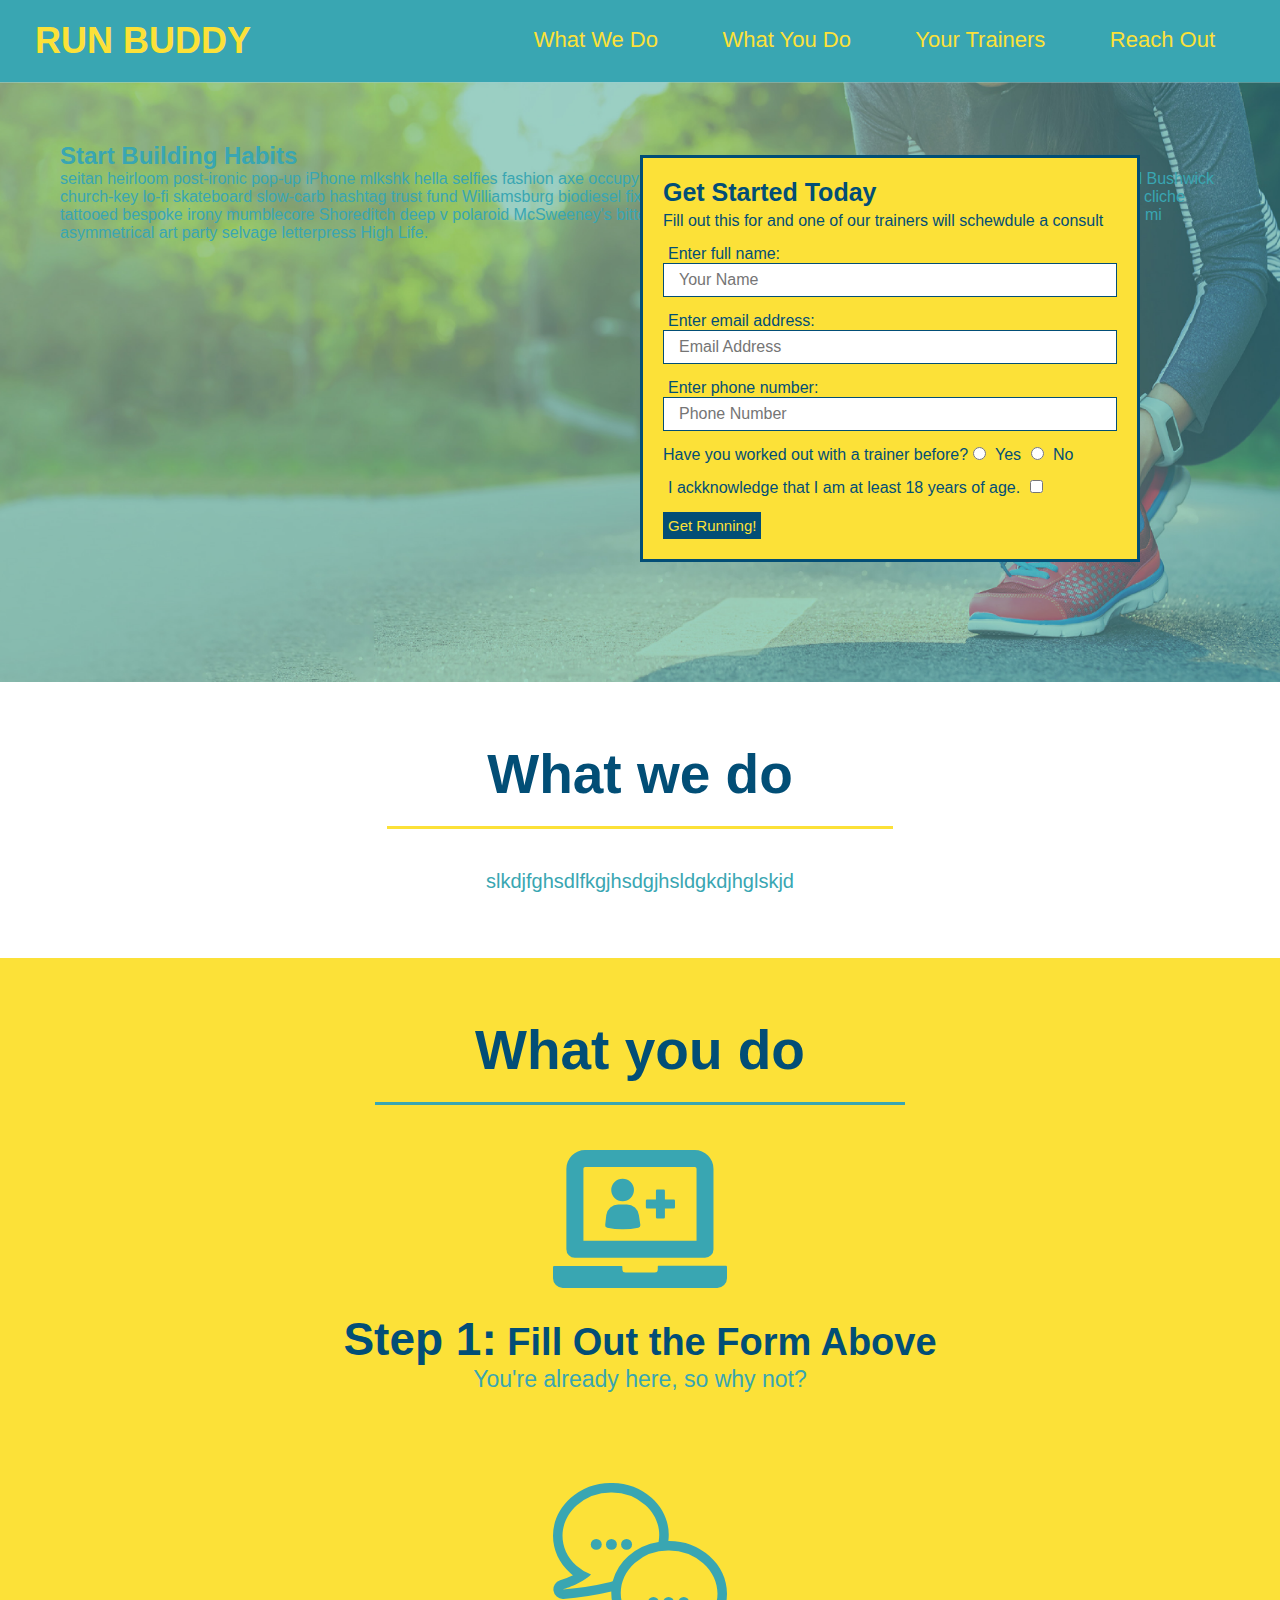
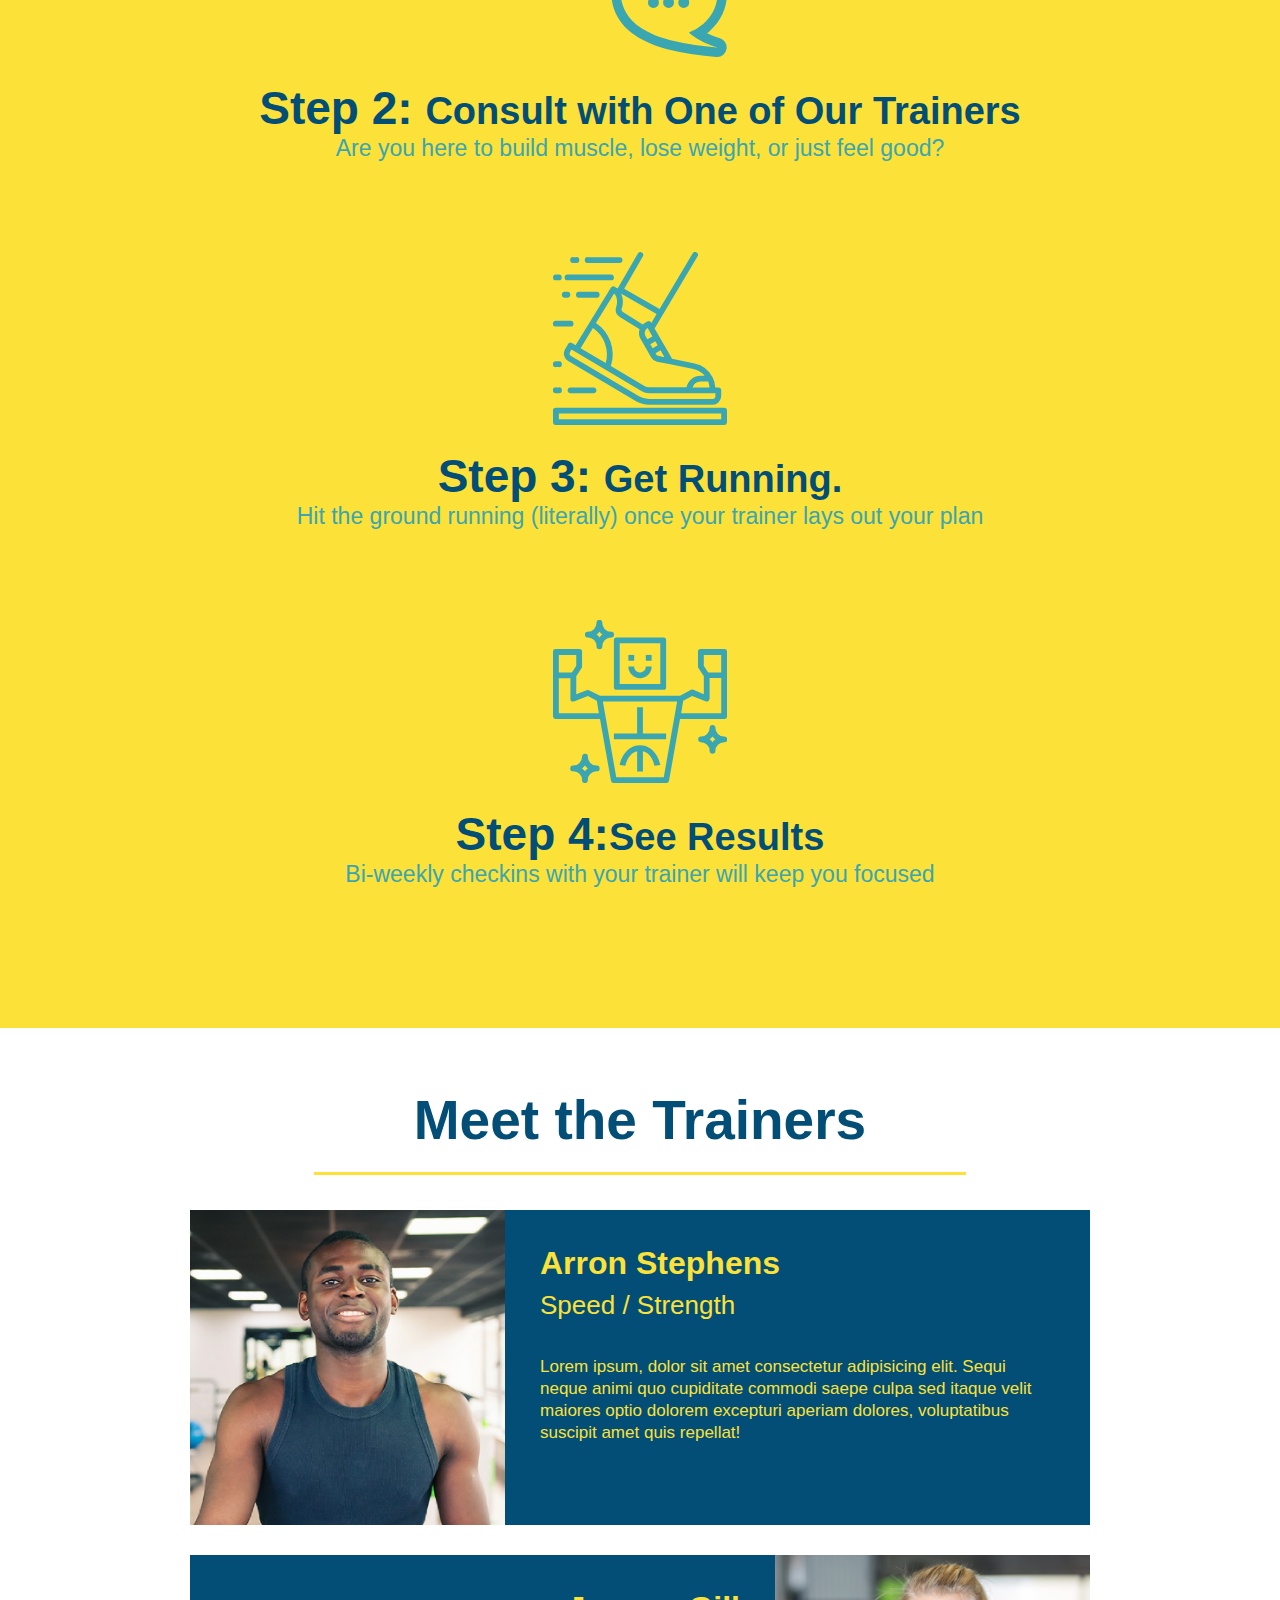
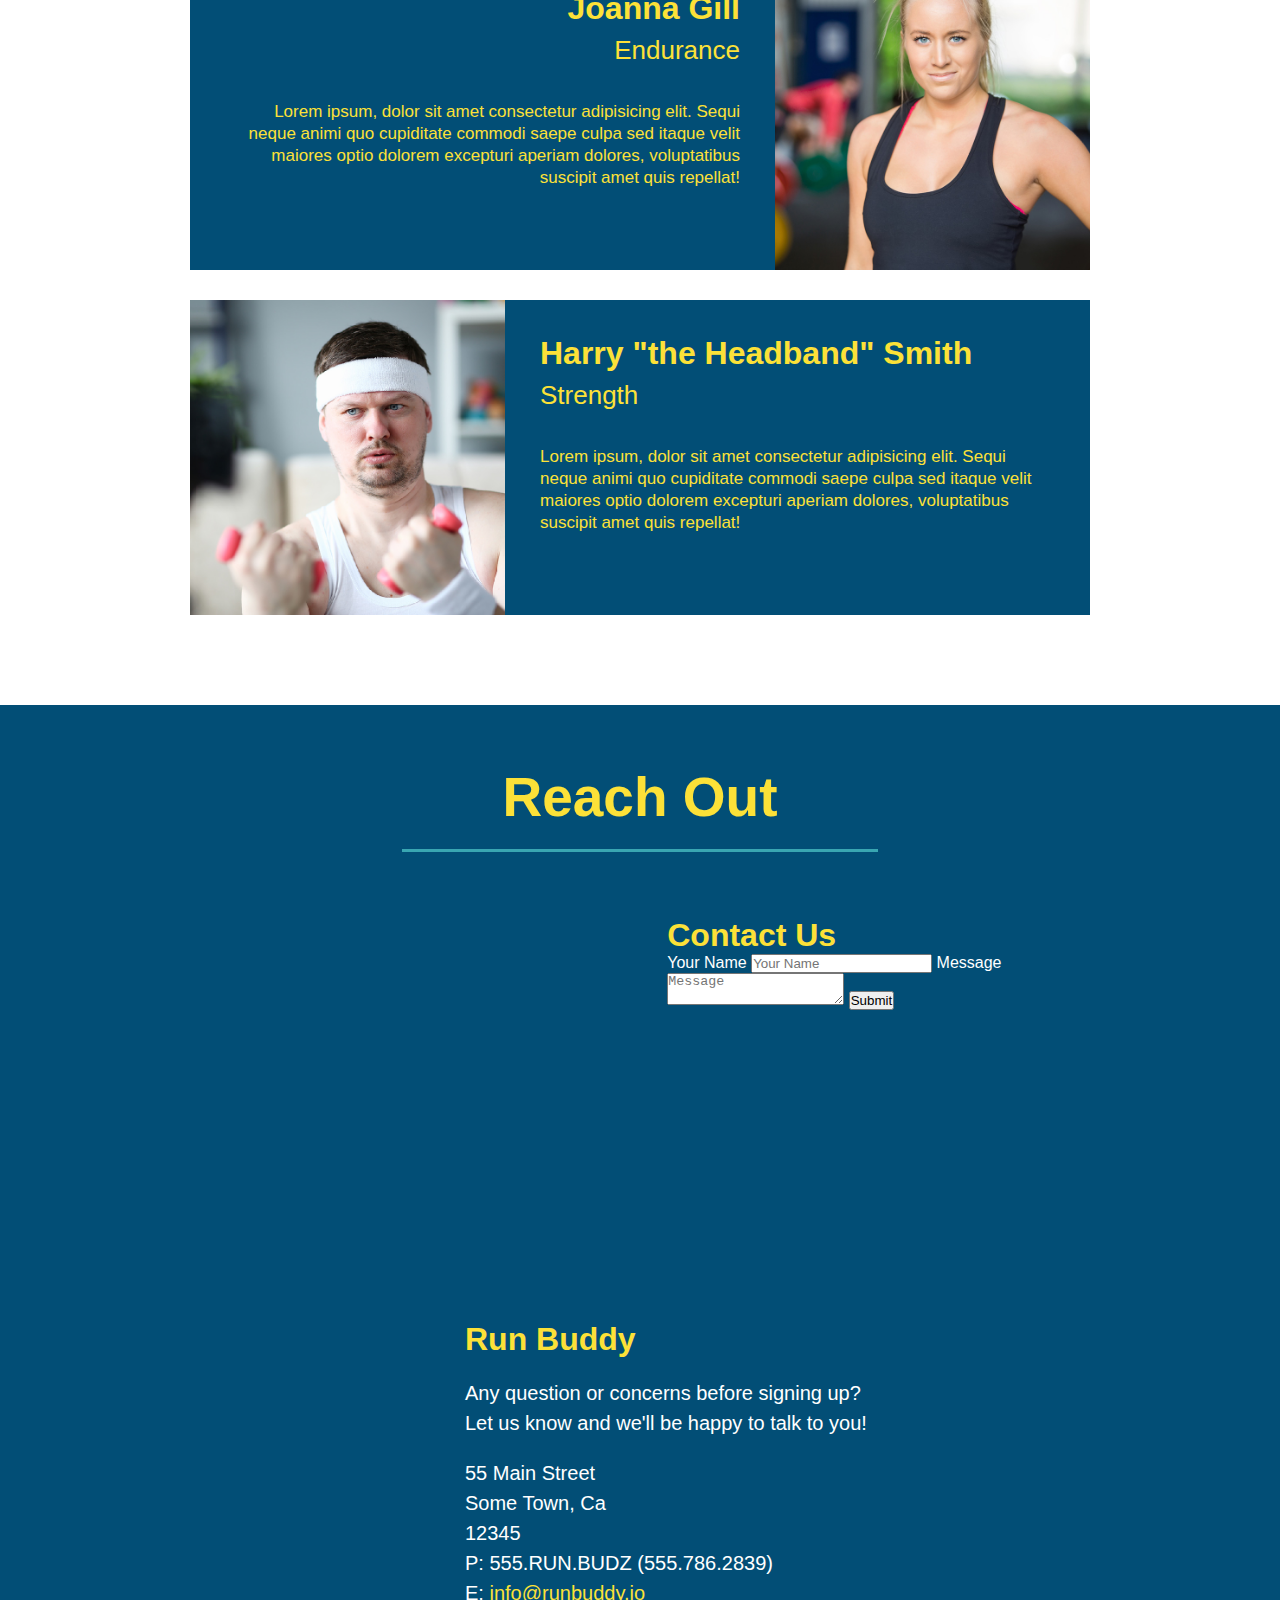
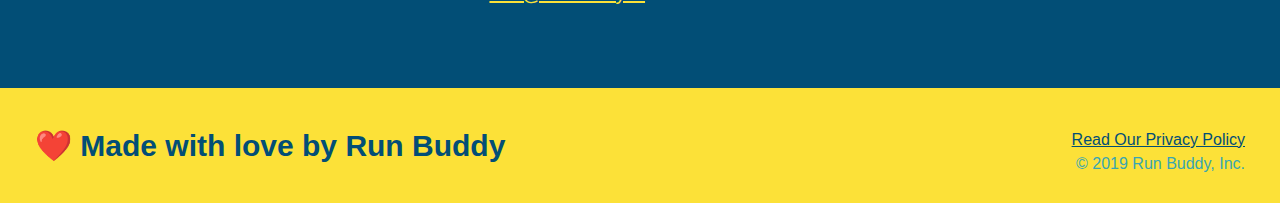
==== index.html @ 65fc4a5a "add contact form" ====
<!DOCTYPE html>
<html lang="en">

<head>
    <meta charset="UTF-8" />
    <title>Run Buddy</title>
    <!--Just  to see what happens-->

    <link rel="stylesheet" href="./assets/css/style.css" />
</head>

<!--Start of the body -->

<body>
    <!--Go To -->
    <header>
        <h1>
            <a href="/">RUN BUDDY</a>
        </h1>

        <nav>
            <!--unordered list -->
            <ul>
                <!--list item element-->
                <li>
                    <a href="#what-we-do">What We Do</a>
                </li>

                <li>
                    <a href="#what-you-do">What You Do</a>
                </li>

                <li>
                    <a href="#your-trainers">Your Trainers</a>
                </li>

                <li>
                    <a href="#reach-out">Reach Out</a>
                </li>
            </ul>
        </nav>
    </header>

    <!--Sign up/ also know as a "hero"-->
    <section class="hero">

        <!--Add new heading-->
        <div class="hero-heading">
            <h2>Start Building Habits</h2>
            <p>seitan heirloom post-ironic pop-up iPhone mlkshk hella selfies fashion axe occupy readymade put a bird on it messenger bag Wes Anderson Schlitz plaid Bushwick church-key lo-fi skateboard slow-carb hashtag trust fund Williamsburg biodiesel fixie farm-to-table 8-bit banjo XOXO Banksy chillwave bicycle rights retro cliche tattooed bespoke irony mumblecore Shoreditch deep v polaroid McSweeney's bitters cray gentrify tofu Marfa you probably haven't heard of them yr banh mi asymmetrical art party selvage letterpress High Life.</p>
        </div>

        <div class="hero-form">
            <h3>Get Started Today</h3>
            <p> Fill out this for and one of our trainers will schewdule a consult</p>
            <!--Add in the sign up form-->
            <form>

                <label for="name">Enter full name:</label>
                <!--name input-->
                <input type="text" placeholder="Your Name" name="name" id="name" class="form-input" />

                <label for="email">Enter email address:</label>
                <!--email input-->
                <input type="email" placeholder="Email Address" name="email" id="email" class="form-input" />

                <label for="phone>">Enter phone number:</label>
                <!--phone # input-->
                <input type="tel" placeholder="Phone Number" name="phone" id="phone" class="form-input" />

                <p>
                    <!--radio input-->
                    Have you worked out with a trainer before?
                    <input type="radio" name="trainer-confirm" id="trainer-yes" />
                    <label for="trainer-yes">Yes</label>
                    <input type="radio" name="trainer-confirm" id="trainer-no" />
                    <label for="trainer-no"> No</label><br />
                </p>
                <p>
                    <label for="checkbox">I ackknowledge that I am at least 18 years of age.</label>
                    <input type="checkbox" name="age-confirm" id="checkbox">

                </p>
                <button type="submit"> Get Running!</button>

            </form>
        </div>
    </section>
    <!--End of Hero Form-->

    <!--What we do-->
    <section id="what-we-do" class="intro">
        <h2 class="section-title primary-border">What we do</h2>
        <p>slkdjfghsdlfkgjhsdgjhsldgkdjhglskjd</p>
    </section>

    <!--What you do-->
    <section id="what-you-do" class="steps">
        <h2 class="section-title secondary-border">What you do</h2>

        <div>
            <img src="./assets/images/step-1.svg" alt="" />
            <h3>Step 1:<span> Fill Out the Form Above</span></h3>
            <p>You're already here, so why not?</p>
        </div>

        <div>
            <img src="./assets/images/step-2.svg" alt="" />
            <h3>Step 2: <span>Consult with One of Our Trainers</span></h3>
            <p>Are you here to build muscle, lose weight, or just feel good?</p>
        </div>

        <div>
            <img src="./assets/images/step-3.svg" alt="" />
            <h3>Step 3: <span>Get Running.</span></h3>
            <p>Hit the ground running (literally) once your trainer lays out your plan</p>
        </div>

        <div>
            <img src="./assets/images/step-4.svg" alt="" />
            <h3> Step 4:<span>See Results</span></h3>
            <p>Bi-weekly checkins with your trainer will keep you focused</p>
        </div>
    </section>

    <!--Meet the Trainers-->
    <!--Trainer 1-->
    <section id="your-trainers" class="trainers">
        <h2 class="section-title primary-border">Meet the Trainers</h2>

        <article class="trainer">
            <img src="./assets/images/trainer-1.jpg" alt="Arron in his workout cloths, ready to pump iron" />
            <div class="trainer-bio text-left">
                <h3>Arron Stephens</h3>
                <h4>Speed / Strength</h4>
                <p>Lorem ipsum, dolor sit amet consectetur adipisicing elit. Sequi neque animi quo cupiditate commodi
                    saepe culpa sed
                    itaque velit maiores optio dolorem excepturi aperiam dolores, voluptatibus suscipit amet quis
                    repellat!
                </p>
            </div>
        </article>

        <!-- second trainer bio -->
        <article class="trainer">
            <div class="trainer-bio text-right">
                <h3>Joanna Gill</h3>
                <h4>Endurance</h4>
                <p>
                    Lorem ipsum, dolor sit amet consectetur adipisicing elit. Sequi neque animi quo cupiditate commodi
                    saepe culpa sed
                    itaque velit maiores optio dolorem excepturi aperiam dolores, voluptatibus suscipit amet quis
                    repellat!
                </p>
            </div>
            <img src="./assets/images/trainer-2.jpg" alt="Joanna Gill cooling off after a workout" />
        </article>

        <!-- third trainer bio -->
        <article class="trainer">
            <img src="./assets/images/trainer-3.jpg"
                alt="Harry Smith wearing a headband and lifting comically small pink weights" />
            <div class="trainer-bio text-left">
                <h3>Harry "the Headband" Smith</h3>
                <h4>Strength</h4>
                <p>
                    Lorem ipsum, dolor sit amet consectetur adipisicing elit. Sequi neque animi quo cupiditate commodi
                    saepe culpa sed
                    itaque velit maiores optio dolorem excepturi aperiam dolores, voluptatibus suscipit amet quis
                    repellat!
                </p>
            </div>
        </article>
    </section>



    <!--Reach out-->
    <section id="reach-out" class="contact">
        <h2 class="section-title secondary-border">Reach Out</h2>

        <div class="contact-info">
            <iframe
                src="https://www.google.com/maps/embed?pb=!1m18!1m12!1m3!1d3330.4399826244958!2d-111.82893448398008!3d33.41177175865413!2m3!1f0!2f0!3f0!3m2!1i1024!2i768!4f13.1!3m3!1m2!1s0x872ba7db867a11bf%3A0x9b1a3723d92507f1!2s132%20S%20Hibbert%2C%20Mesa%2C%20AZ%2085210!5e0!3m2!1sen!2sus!4v1615404934975!5m2!1sen!2sus"
                framebrder="0" style="border:0;" allowfullscreen="" loading="lazy">
            </iframe>

            <!--Add contact form-->
            <div class="contact-from">
                <h3>Contact Us</h3>
                <form>
                    <label for="contact-name">Your Name</label>
                    <input tpye="text" id="contact-name" placeholder="Your Name" />

                    <label for="contact-message">Message</label>
                    <textarea id="contact-message" placeholder="Message"></textarea>

                    <button type="submit">Submit</button>                                   
                </form>
            </div>


            <div>
                <h3>Run Buddy</h3>
                <p>
                    Any question or concerns before signing up?
                    <br />
                    Let us know and we'll be happy to talk to you!
                </p>
                <address>
                    55 Main Street <br />
                    Some Town, Ca <br />
                    12345<br />
                    P: 555.RUN.BUDZ (555.786.2839)<br />
                    E: <a href="mailto:info@runbuddy.io">info@runbuddy.io</a>
                </address>
            </div>

        </div>


    </section>

    <!--footer-->
    <footer>
        <h2> ❤️ Made with love by Run Buddy</h2>

        <div>
            <a href="./privacy-policy.html">Read Our Privacy Policy</a><br />
            &copy; 2019 Run Buddy, Inc.
        </div>
    </footer>
</body>

</html>
---- assets/css/style.css ----
/*no margins/borders for all elements*/
* { 
    margin: 0;
    padding: 0;
    box-sizing: border-box;
}



/* header style */
header {
    padding: 20px 35px;
    background-color: #39a6b2;
}

header h1 {
    font-weight: bold;
    font-size: 36px;
    color: #fce138;
    margin: 0;
    display: inline;
}

header a {
    text-decoration: none;
    color: #fce138;
}

header nav {
    float: right;
    margin: 7px 0;
}

header nav ul li {
    display: inline;
}

header nav ul li a {
    margin: 0 30px;
    font-weight: lighter;
    font-size: 22px;
}


body {
    font-family: Arial, Helvetica, sans-serif;
    color: #39a6b2;
}

/*footer style*/
footer {
    background: #fce138;
    width: 100%;
    padding: 40px 35px;

}

footer h2 {
    display: inline;
    color: #024e76;
    font-size: 30px;
    margin: 0;
}

footer div {
    float: right;
    line-height: 1.5;
    text-align: right;
}

footer a {
    color: #024e76;
}

/*Hero homepage style*/

.hero { 
       background-image: url("../images/hero-bg.jpg");
       height: 600px;
       background-size: cover;
       background-position: center;
       position: relative;
}


/*Form style*/

.hero-form { 
    color: #024e76;
    background-color: #fce138;
    padding: 20px;
    width: 500px;
    border: solid 3px #024e76;
    position: absolute;
    bottom: 120px;
    right: 140px;
}

.hero-form p {
    margin: 5px 0 15px 0;
}

.hero-form h3 {
    margin: 0px;
    font-size: 25px;
}

.form-input {
    border: 1px solid #024e76;
    display: block;
    padding: 7px 15px;
    font-size: 16px;
    color: #024e76;
    width: 100%;
    margin-bottom: 15px;
}

.hero-form label { 
    margin: 0 5px;
}

.hero-form button {
    color: #fce138;
    background-color: #024e76;
    padding: 5px;
    border: none;
    font-size: 15px;
}
/*universal section style*/
section {
    padding: 60px;
}

/*what we do style*/
.intro {
    text-align: center;
}


.intro p {
    line-height: 1.7;
    color: #39a6b2;
    width: 80%;
    font-size: 20px;
    margin: 0 auto;

}

/*What you do stlyle*/

.steps {
    text-align: center;
    background: #fce138;

}

.steps div {
    margin-bottom: 80px;
}

.steps img {
    width: 15%;
    margin: 10px 0;
}

.steps h3 {
    color: #024e76;
    font-size: 46px;
    margin-top: 10px;
}

.steps p {
    color: #39a6b2;
    font-size: 23px;
}

.steps span {
    font-size: 38px;
}
/*universal section style*/
.section-title { 
    font-size: 55px;
    color: #024e76;
    margin-bottom: 35px;
    padding:  0 100px 20px 100px;
    border-bottom: 3px solid;
    display: inline-block;
}

.primary-border {
    border-color: #fce138;
}

.secondary-border { 
    border-color: #39a6b2;
}

/*trainers style*/

.trainers {
    text-align: center;
}

.trainer {
    width: 900px;
    margin: 0 auto 30px auto;
    background: #024e76;
    color: #fce138;
    overflow: auto;
}

.trainer img {
    width: 35%;
    float: left;
}

.trainer-bio {
    padding:  35px;
    float: left;
    width: 65%;
}

.text-left {
    text-align: left;
}

.text-right {
    text-align: right;
}

.trainer-bio h3 {
    font-size: 32px;
    margin-bottom: 8px;
}

.trainer-bio h4 {

    font-weight: lighter;
    font-size: 26px;
    margin-bottom: 35px;
}

.trainer-bio p {
    font-size: 17px;
    line-height: 1.3;
    
}

/*reach out style*/

.contact {
    text-align: center;
    background-color: #024e76;
}

.contact h2 {
    color: #fce138;
}

.contact-info iframe {

    width: 400px;
    height:400px;
}

.contact-info div {
    width: 410px;
    display: inline-block;
    vertical-align: top;
    text-align: left;
    margin: 30px 0 0 60px;
    color: white;
}

.contact-info h3 {
    color: #fce138;
    font-size: 32px;
}

.contact-info p, .contact-info address {

    margin: 20px 0;
    line-height: 1.5;
    font-size: 20px;
    font-style: normal;
}

.contact-info a {
    color: #fce138;
}
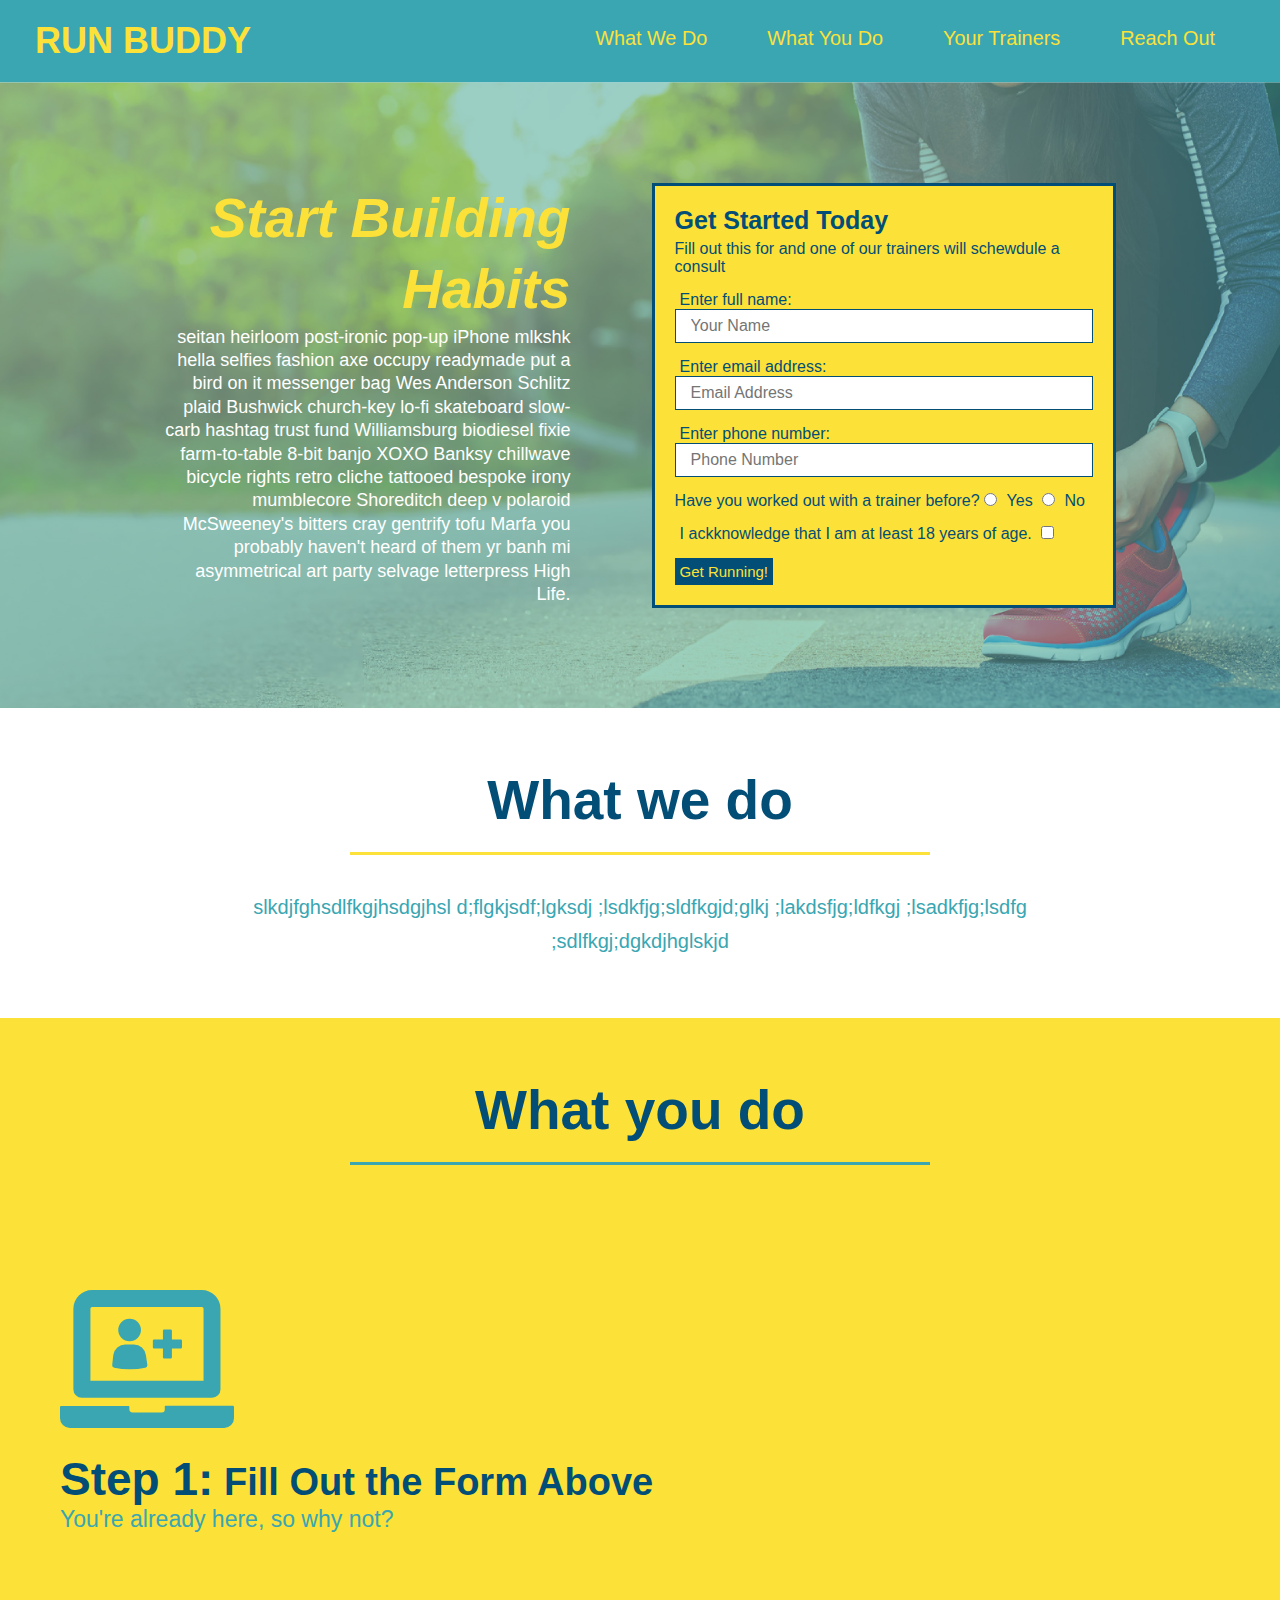
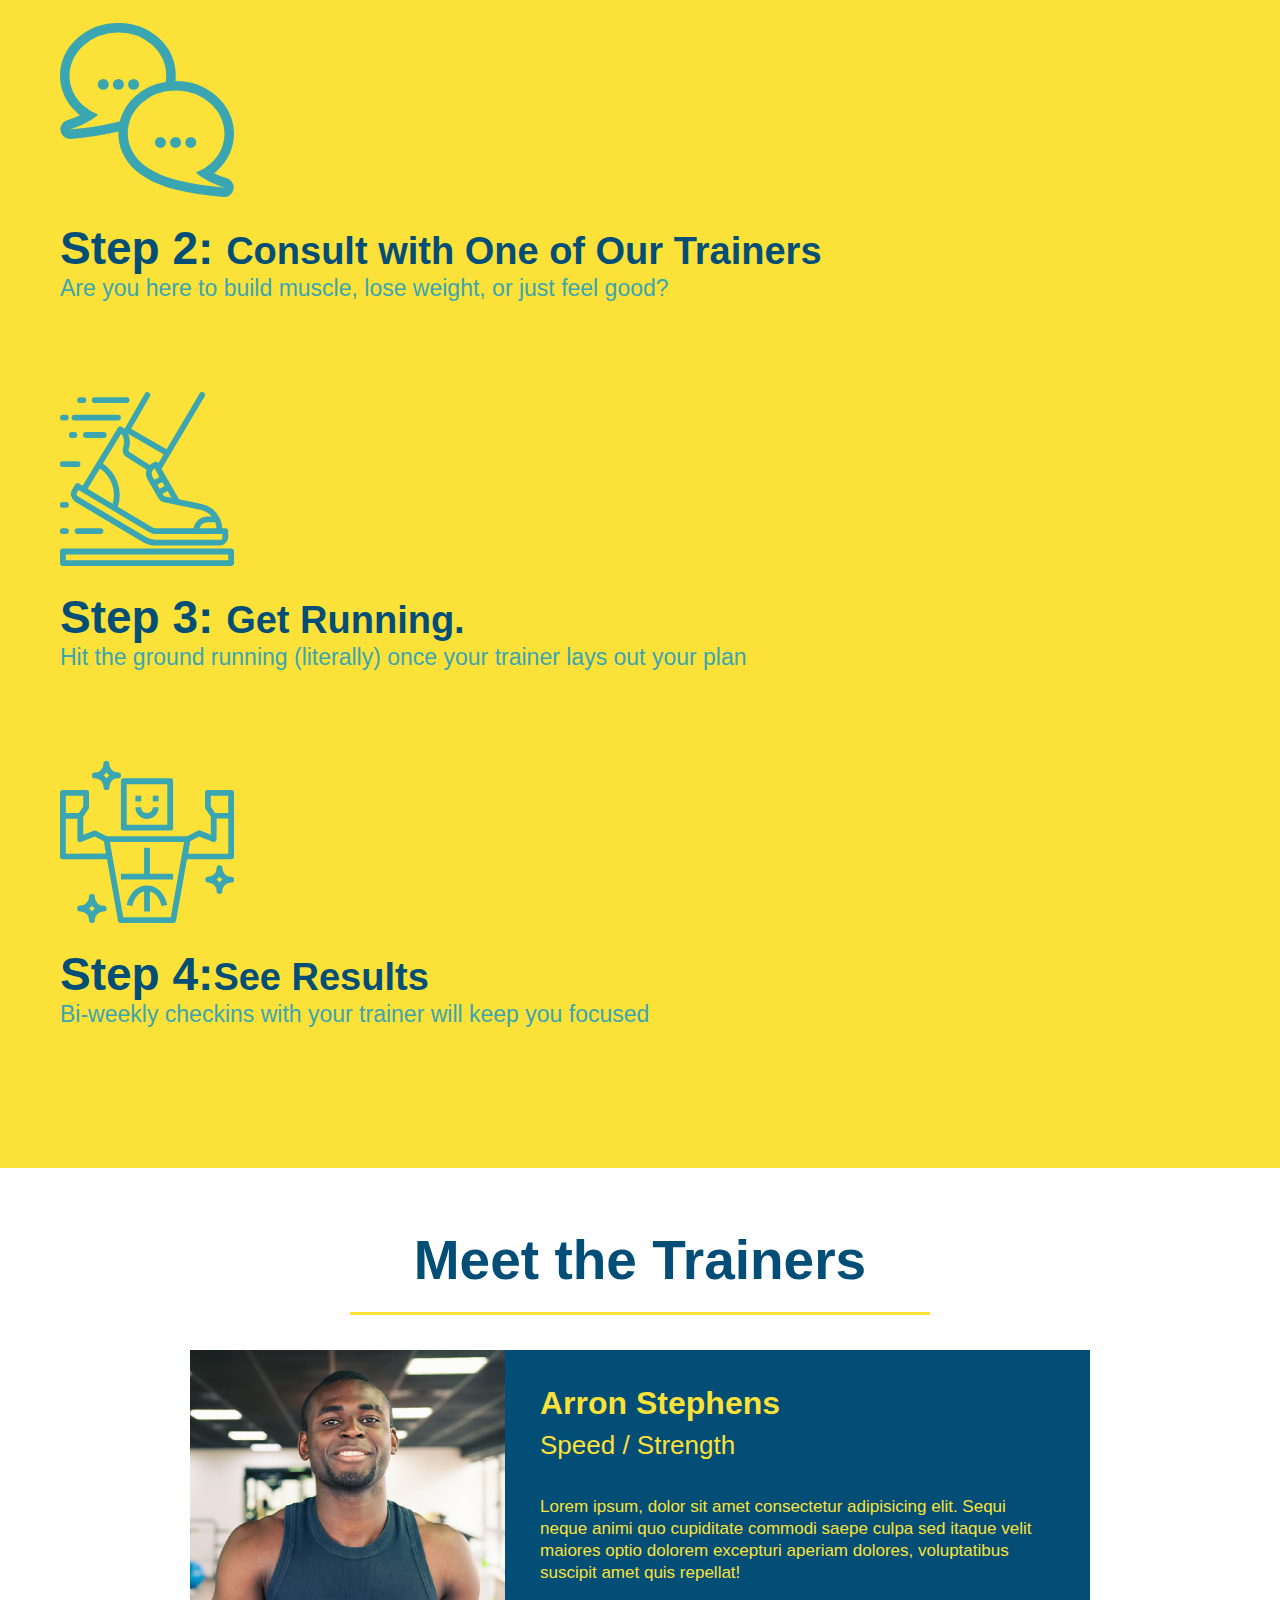
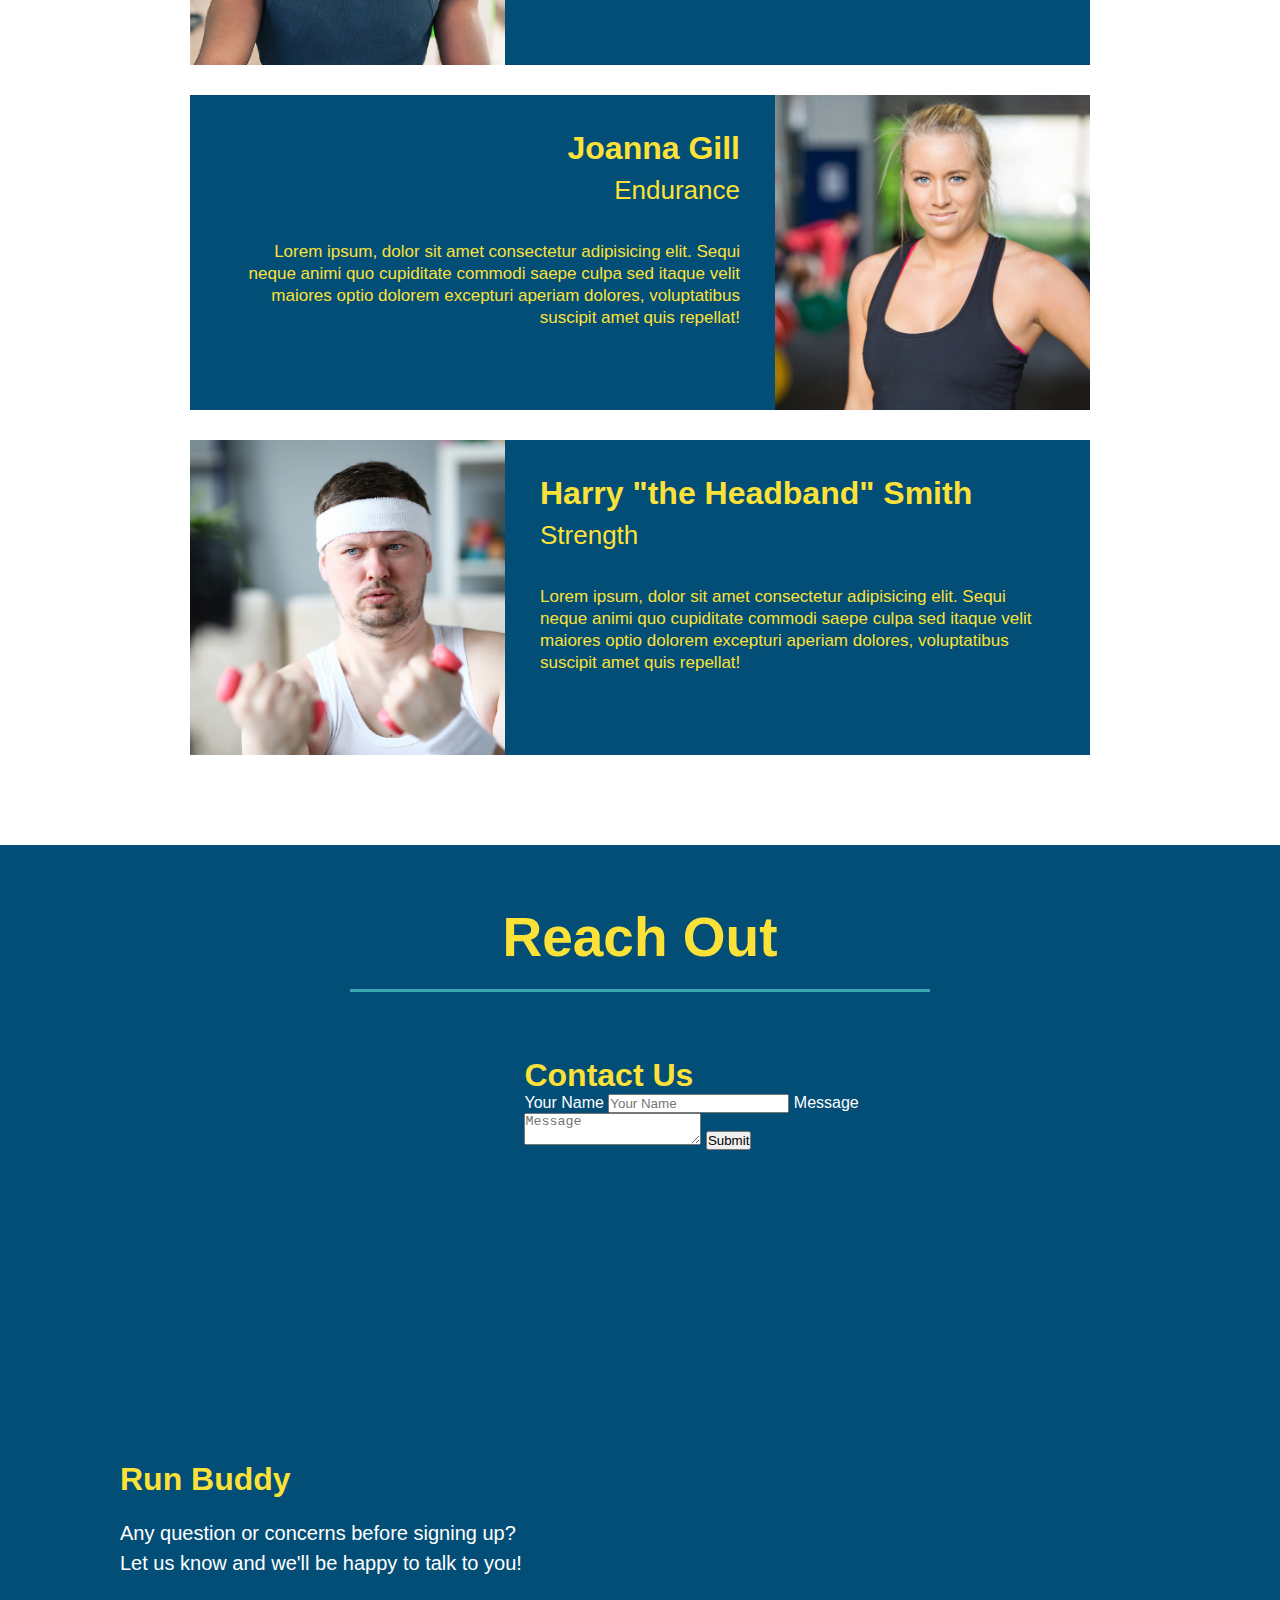
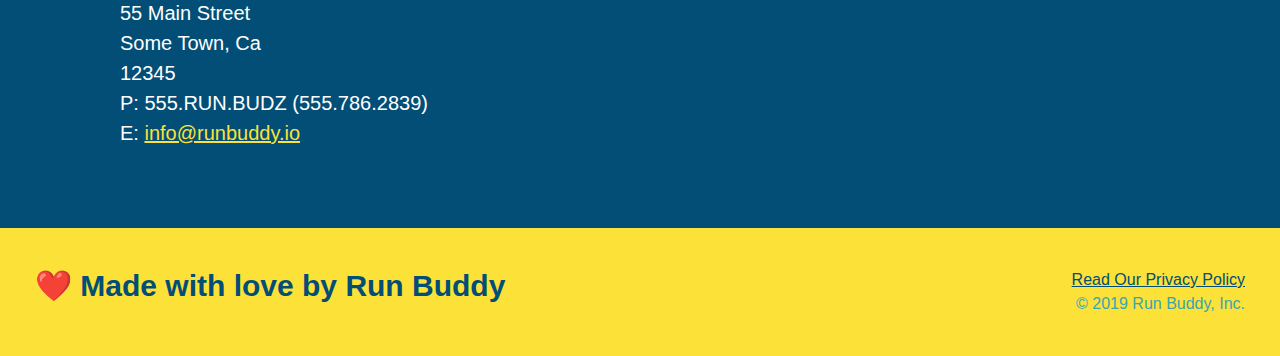
==== commit d9d6a8b7: "add flexbox sections" ====
--- a/index.html
+++ b/index.html
@@ -90,13 +90,19 @@
 
     <!--What we do-->
     <section id="what-we-do" class="intro">
-        <h2 class="section-title primary-border">What we do</h2>
-        <p>slkdjfghsdlfkgjhsdgjhsldgkdjhglskjd</p>
-    </section>
+        <div class="flex-row">
+            <h2 class="section-title primary-border">What we do</h2>
+        </div>
+        <div class="flex-row">
+            <p>slkdjfghsdlfkgjhsdgjhsl d;flgkjsdf;lgksdj ;lsdkfjg;sldfkgjd;glkj ;lakdsfjg;ldfkgj ;lsadkfjg;lsdfg ;sdlfkgj;dgkdjhglskjd</p>
+        </div>
+        </section>
 
     <!--What you do-->
     <section id="what-you-do" class="steps">
-        <h2 class="section-title secondary-border">What you do</h2>
+        <div class="flex-row">
+            <h2 class="section-title secondary-border">What you do</h2>
+        </div>
 
         <div>
             <img src="./assets/images/step-1.svg" alt="" />
@@ -126,7 +132,9 @@
     <!--Meet the Trainers-->
     <!--Trainer 1-->
     <section id="your-trainers" class="trainers">
-        <h2 class="section-title primary-border">Meet the Trainers</h2>
+        <div class="flex-row">
+            <h2 class="section-title primary-border">Meet the Trainers</h2>
+        </div>
 
         <article class="trainer">
             <img src="./assets/images/trainer-1.jpg" alt="Arron in his workout cloths, ready to pump iron" />
@@ -177,7 +185,9 @@
 
     <!--Reach out-->
     <section id="reach-out" class="contact">
-        <h2 class="section-title secondary-border">Reach Out</h2>
+        <div class="flex-row">
+            <h2 class="section-title secondary-border">Reach Out</h2>
+        </div>
 
         <div class="contact-info">
             <iframe
--- a/assets/css/style.css
+++ b/assets/css/style.css
@@ -11,6 +11,9 @@
 header {
     padding: 20px 35px;
     background-color: #39a6b2;
+    display: flex;
+    justify-content: space-between;
+    flex-wrap: wrap;
 }
 
 header h1 {
@@ -18,7 +21,6 @@
     font-size: 36px;
     color: #fce138;
     margin: 0;
-    display: inline;
 }
 
 header a {
@@ -27,18 +29,22 @@
 }
 
 header nav {
-    float: right;
+    
     margin: 7px 0;
 }
 
-header nav ul li {
-    display: inline;
+header nav ul {
+    display: flex;
+    flex-wrap: wrap;
+    justify-content: space-between;
+    align-items: center;
+    list-style: none;
 }
 
 header nav ul li a {
     margin: 0 30px;
     font-weight: lighter;
-    font-size: 22px;
+    font-size: 1.55vw;
 }
 
 
@@ -52,18 +58,18 @@
     background: #fce138;
     width: 100%;
     padding: 40px 35px;
-
+    display: flex;
+    justify-content: space-between;
+    flex-wrap: wrap;
 }
 
 footer h2 {
-    display: inline;
     color: #024e76;
     font-size: 30px;
     margin: 0;
 }
 
 footer div {
-    float: right;
     line-height: 1.5;
     text-align: right;
 }
@@ -76,24 +82,39 @@
 
 .hero { 
        background-image: url("../images/hero-bg.jpg");
-       height: 600px;
        background-size: cover;
        background-position: center;
-       position: relative;
-}
-
-
-/*Form style*/
+       display: flex;
+       justify-content: center;
+       flex-wrap: wrap;
+       
+}
+
+/*Hero Heading Style*/
+
+.hero-heading{
+    width: 35%;
+    text-align: right;
+    margin: 3.5%;
+    color: #fff;
+    font-size: 18px;
+    line-height: 1.3;
+}
+
+.hero-heading h2 {
+    font-style: italic;
+    font-size: 55px;
+    color: #fce138;
+}
+/*Hero Form style*/
 
 .hero-form { 
     color: #024e76;
     background-color: #fce138;
     padding: 20px;
-    width: 500px;
     border: solid 3px #024e76;
-    position: absolute;
-    bottom: 120px;
-    right: 140px;
+    width: 40%;
+    margin: 3.5%;
 }
 
 .hero-form p {
@@ -132,10 +153,6 @@
 }
 
 /*what we do style*/
-.intro {
-    text-align: center;
-}
-
 
 .intro p {
     line-height: 1.7;
@@ -143,13 +160,13 @@
     width: 80%;
     font-size: 20px;
     margin: 0 auto;
+    text-align: center;
 
 }
 
 /*What you do stlyle*/
 
 .steps {
-    text-align: center;
     background: #fce138;
 
 }
@@ -178,14 +195,19 @@
     font-size: 38px;
 }
 /*universal section style*/
+
+.flex-row {
+    display: flex;
+}
 .section-title { 
     font-size: 55px;
     color: #024e76;
-    margin-bottom: 35px;
-    padding:  0 100px 20px 100px;
     border-bottom: 3px solid;
-    display: inline-block;
-}
+    padding-bottom: 20px;
+    text-align: center;
+    margin: 0 auto 35px auto;
+    width: 50%;
+}   
 
 .primary-border {
     border-color: #fce138;
@@ -198,7 +220,7 @@
 /*trainers style*/
 
 .trainers {
-    text-align: center;
+   
 }
 
 .trainer {
@@ -249,7 +271,6 @@
 /*reach out style*/
 
 .contact {
-    text-align: center;
     background-color: #024e76;
 }
 
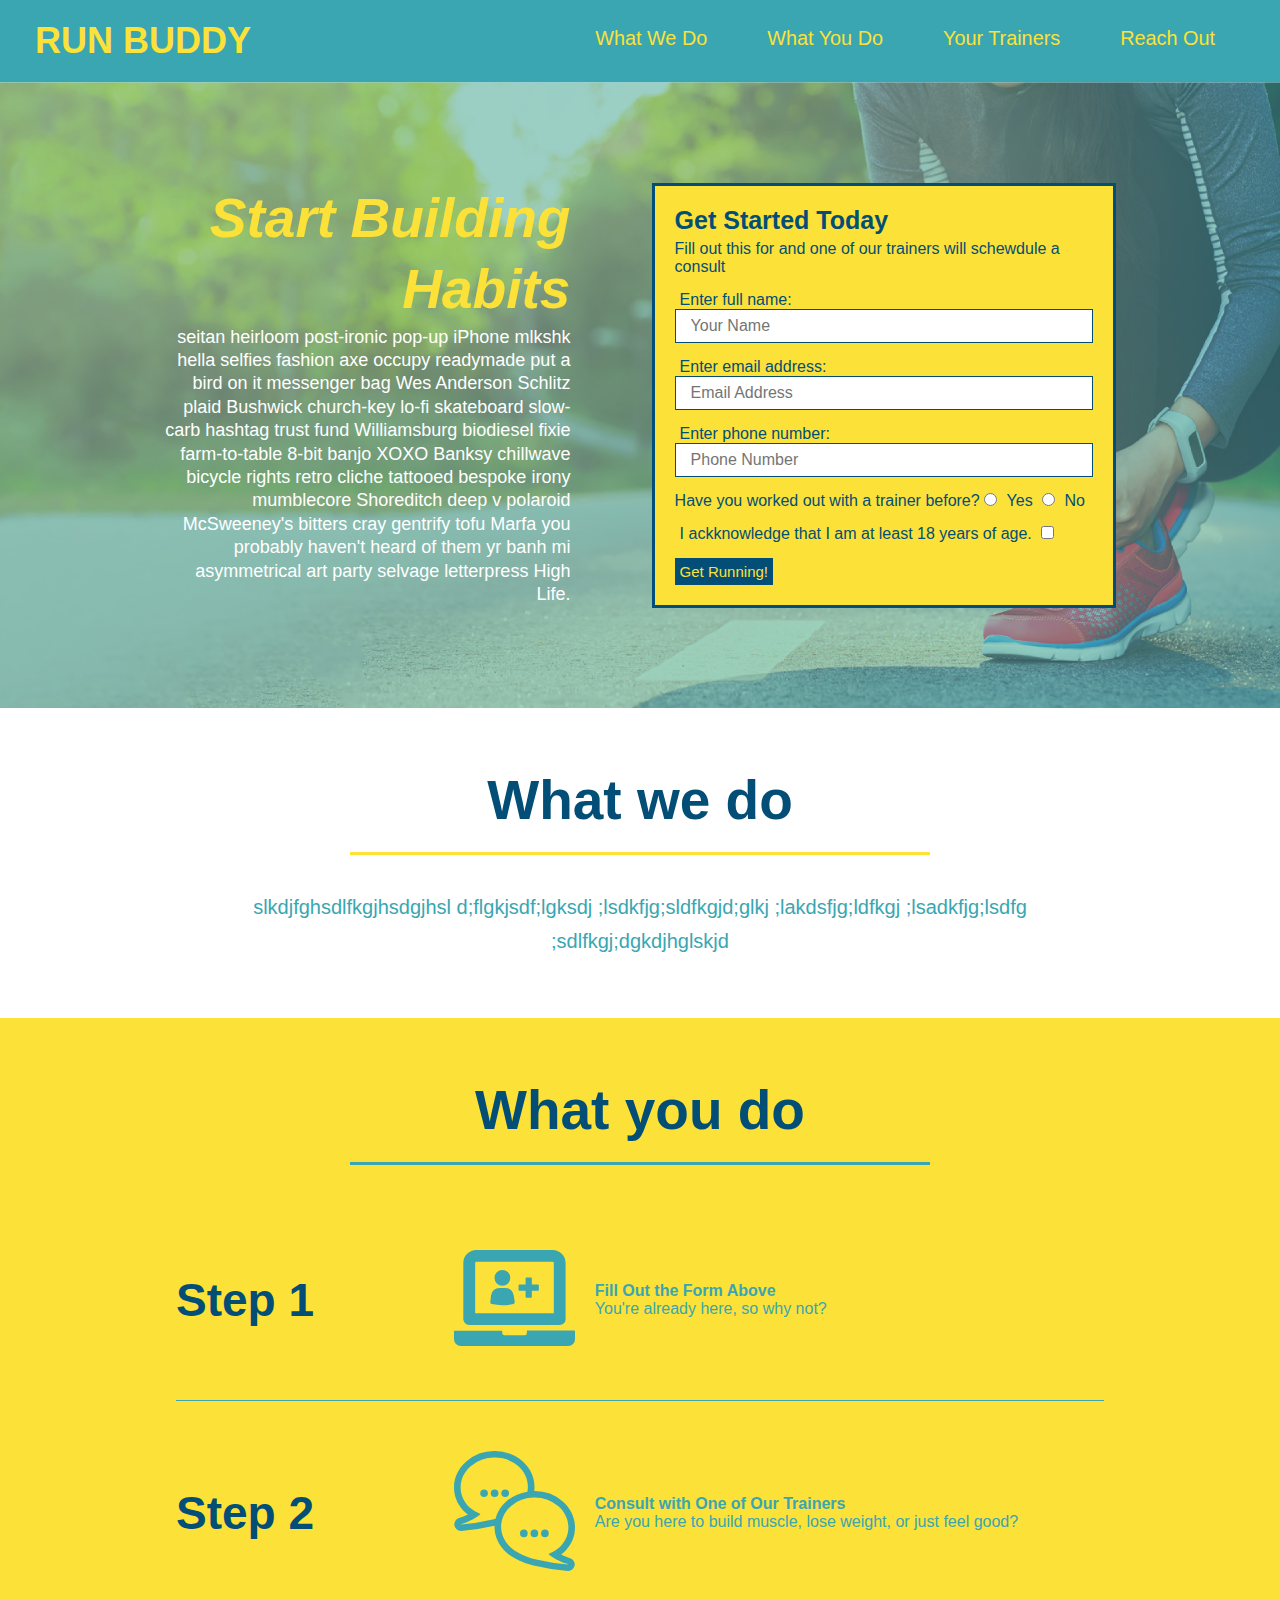
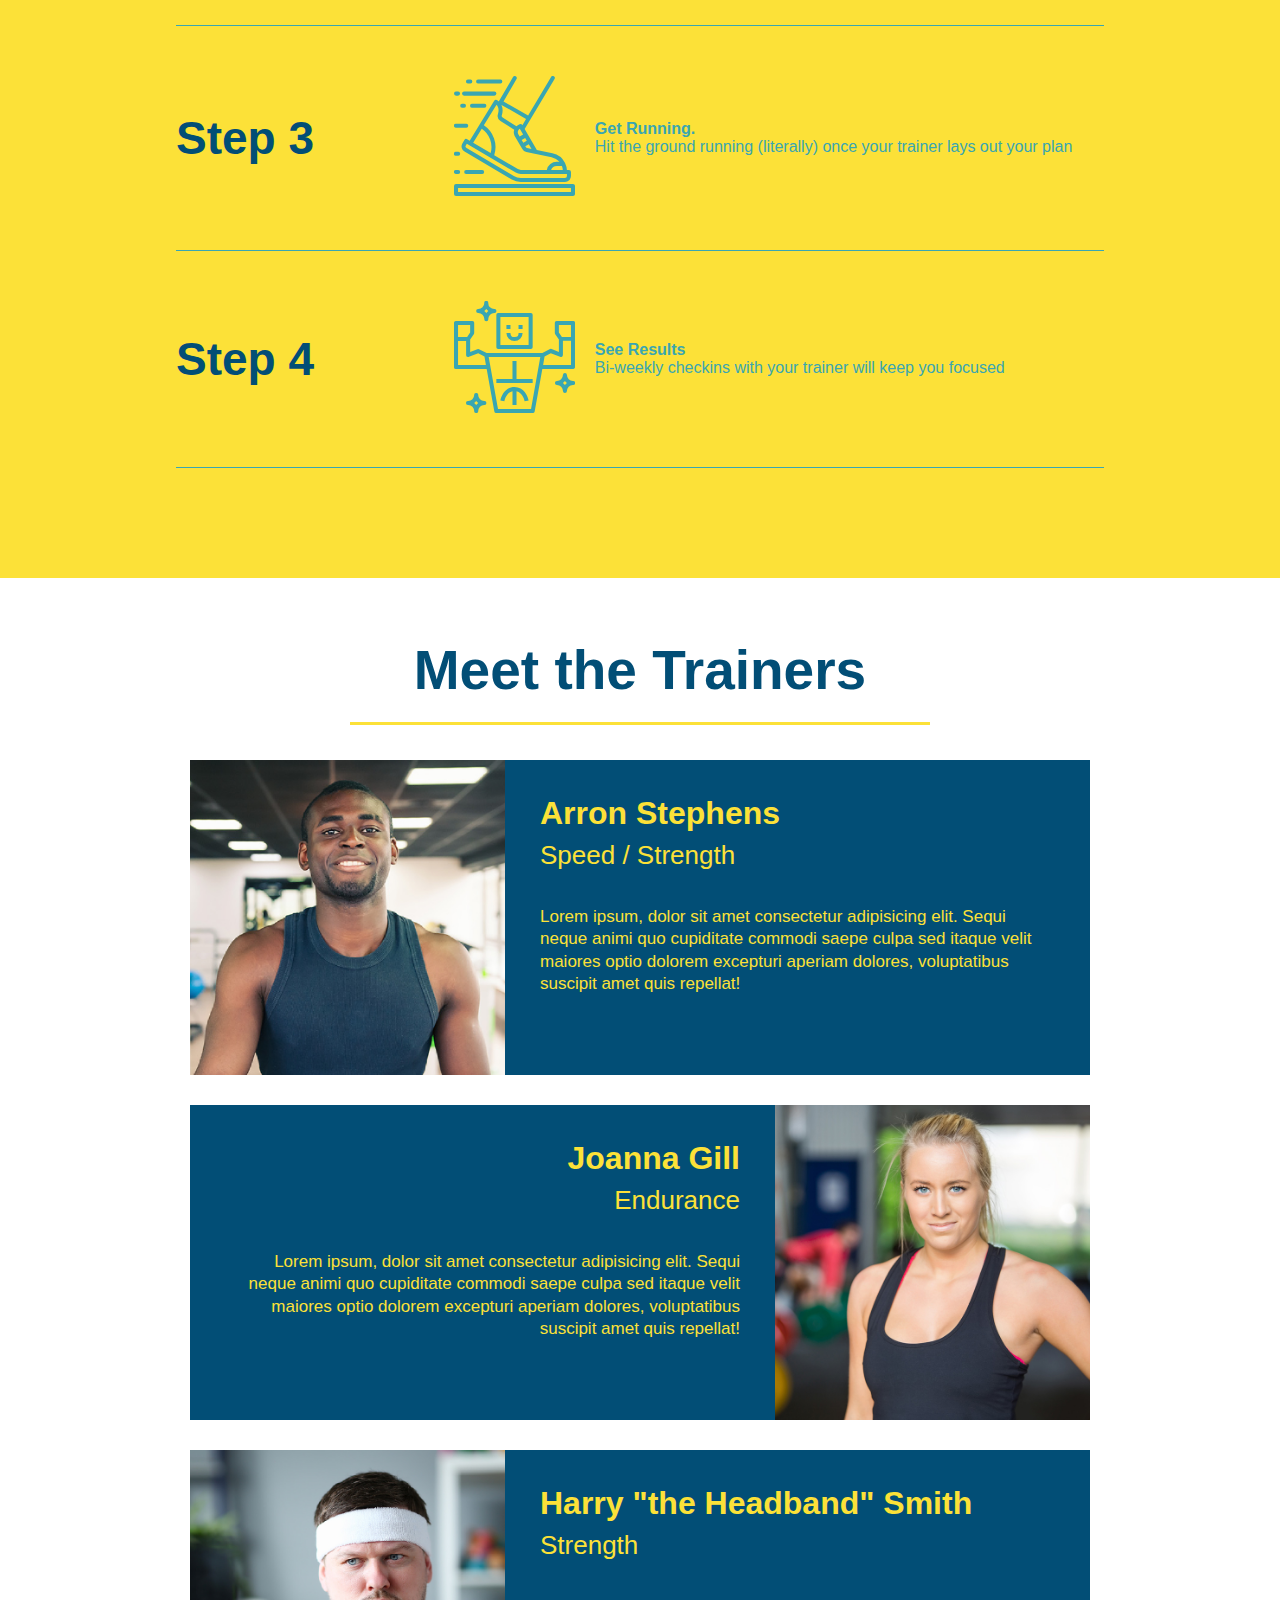
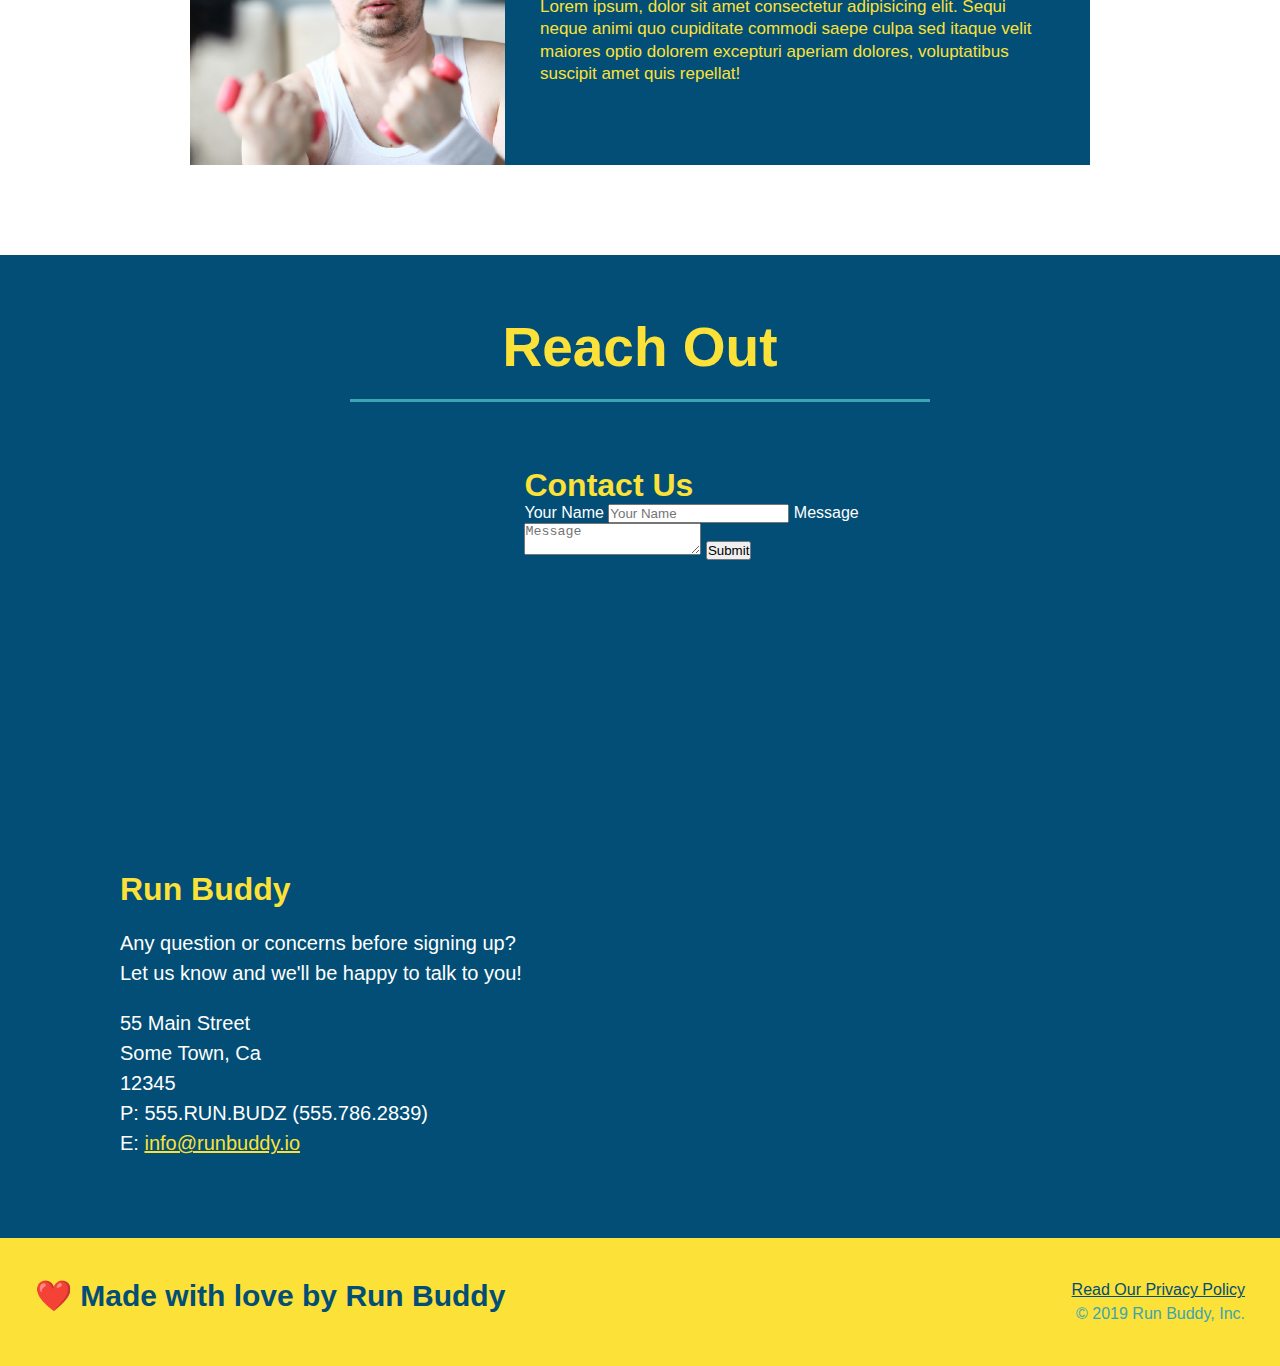
==== commit 7201e1f2: "add flexbox to the steps" ====
--- a/index.html
+++ b/index.html
@@ -47,7 +47,12 @@
         <!--Add new heading-->
         <div class="hero-heading">
             <h2>Start Building Habits</h2>
-            <p>seitan heirloom post-ironic pop-up iPhone mlkshk hella selfies fashion axe occupy readymade put a bird on it messenger bag Wes Anderson Schlitz plaid Bushwick church-key lo-fi skateboard slow-carb hashtag trust fund Williamsburg biodiesel fixie farm-to-table 8-bit banjo XOXO Banksy chillwave bicycle rights retro cliche tattooed bespoke irony mumblecore Shoreditch deep v polaroid McSweeney's bitters cray gentrify tofu Marfa you probably haven't heard of them yr banh mi asymmetrical art party selvage letterpress High Life.</p>
+            <p>seitan heirloom post-ironic pop-up iPhone mlkshk hella selfies fashion axe occupy readymade put a bird on
+                it messenger bag Wes Anderson Schlitz plaid Bushwick church-key lo-fi skateboard slow-carb hashtag trust
+                fund Williamsburg biodiesel fixie farm-to-table 8-bit banjo XOXO Banksy chillwave bicycle rights retro
+                cliche tattooed bespoke irony mumblecore Shoreditch deep v polaroid McSweeney's bitters cray gentrify
+                tofu Marfa you probably haven't heard of them yr banh mi asymmetrical art party selvage letterpress High
+                Life.</p>
         </div>
 
         <div class="hero-form">
@@ -94,9 +99,10 @@
             <h2 class="section-title primary-border">What we do</h2>
         </div>
         <div class="flex-row">
-            <p>slkdjfghsdlfkgjhsdgjhsl d;flgkjsdf;lgksdj ;lsdkfjg;sldfkgjd;glkj ;lakdsfjg;ldfkgj ;lsadkfjg;lsdfg ;sdlfkgj;dgkdjhglskjd</p>
-        </div>
-        </section>
+            <p>slkdjfghsdlfkgjhsdgjhsl d;flgkjsdf;lgksdj ;lsdkfjg;sldfkgjd;glkj ;lakdsfjg;ldfkgj ;lsadkfjg;lsdfg
+                ;sdlfkgj;dgkdjhglskjd</p>
+        </div>
+    </section>
 
     <!--What you do-->
     <section id="what-you-do" class="steps">
@@ -104,29 +110,57 @@
             <h2 class="section-title secondary-border">What you do</h2>
         </div>
 
-        <div>
-            <img src="./assets/images/step-1.svg" alt="" />
-            <h3>Step 1:<span> Fill Out the Form Above</span></h3>
-            <p>You're already here, so why not?</p>
-        </div>
-
-        <div>
-            <img src="./assets/images/step-2.svg" alt="" />
-            <h3>Step 2: <span>Consult with One of Our Trainers</span></h3>
-            <p>Are you here to build muscle, lose weight, or just feel good?</p>
-        </div>
-
-        <div>
-            <img src="./assets/images/step-3.svg" alt="" />
-            <h3>Step 3: <span>Get Running.</span></h3>
-            <p>Hit the ground running (literally) once your trainer lays out your plan</p>
-        </div>
-
-        <div>
-            <img src="./assets/images/step-4.svg" alt="" />
-            <h3> Step 4:<span>See Results</span></h3>
-            <p>Bi-weekly checkins with your trainer will keep you focused</p>
-        </div>
+        <div class="step">
+            <h3>Step 1</h3>
+            <div class="step-info">
+                <div class="step-img" >
+                    <img src="./assets/images/step-1.svg" alt="" />
+                </div>
+                <div class="step-text">
+                    <h4>Fill Out the Form Above</h4>
+                    <p>You're already here, so why not?</p>
+                </div>
+            </div>
+        </div>
+
+        <div class="step">
+            <h3>Step 2</h3>
+            <div class="step-info">
+                <div class="step-img" >
+                    <img src="./assets/images/step-2.svg" alt="" />
+                </div>
+                <div class="step-text">
+                    <h4>Consult with One of Our Trainers</h4>
+                    <p>Are you here to build muscle, lose weight, or just feel good?</p>
+                </div>
+            </div>
+        </div>
+        
+        <div class="step">
+            <h3>Step 3</h3>
+            <div class="step-info">
+                <div class="step-img" >
+                    <img src="./assets/images/step-3.svg" alt="" />
+                </div>
+                <div class="step-text">
+                    <h4>Get Running.</h4>
+                    <p>Hit the ground running (literally) once your trainer lays out your plan</p>
+                </div>
+            </div>
+        </div>
+        
+        <div class="step">
+            <h3>Step 4</h3>
+            <div class="step-info">
+                <div class="step-img" >
+                    <img src="./assets/images/step-4.svg" alt="" />
+                </div>
+                <div class="step-text">
+                    <h4>See Results</h4>
+                    <p>Bi-weekly checkins with your trainer will keep you focused</p>
+                </div>
+            </div>
+        </div>   
     </section>
 
     <!--Meet the Trainers-->
@@ -205,7 +239,7 @@
                     <label for="contact-message">Message</label>
                     <textarea id="contact-message" placeholder="Message"></textarea>
 
-                    <button type="submit">Submit</button>                                   
+                    <button type="submit">Submit</button>
                 </form>
             </div>
 
--- a/assets/css/style.css
+++ b/assets/css/style.css
@@ -171,28 +171,53 @@
 
 }
 
-.steps div {
-    margin-bottom: 80px;
-}
-
-.steps img {
-    width: 15%;
-    margin: 10px 0;
-}
+.step {
+    margin: 50px auto;
+    padding-bottom: 50px;
+    width: 80%;
+    border-bottom: 1px solid #39a6b2;
+    display: flex;
+    flex-wrap: wrap;
+    align-items: center;
+    justify-content: space-between;
+}
+
 
 .steps h3 {
     color: #024e76;
     font-size: 46px;
-    margin-top: 10px;
-}
-
-.steps p {
+    flex: 1 30%;
+}
+
+.step-info {
+    flex: 2 70%;
+    display: flex;
+    flex-wrap: wrap;
+    align-items: center;
+}
+
+.step-img {
+    flex: 1 12%;
+    margin-right: 20px;
+}
+
+.step-img img {
+    max-width: 100%;
+}
+
+.step-text {
+    flex: 12;
+}
+
+.steps-text p {
     color: #39a6b2;
-    font-size: 23px;
-}
-
-.steps span {
-    font-size: 38px;
+    font-size: 18px;
+}
+
+.steps-text h4 {
+    font-size: 26px;
+    line-height: 1.5;
+    color: #024e76;
 }
 /*universal section style*/
 
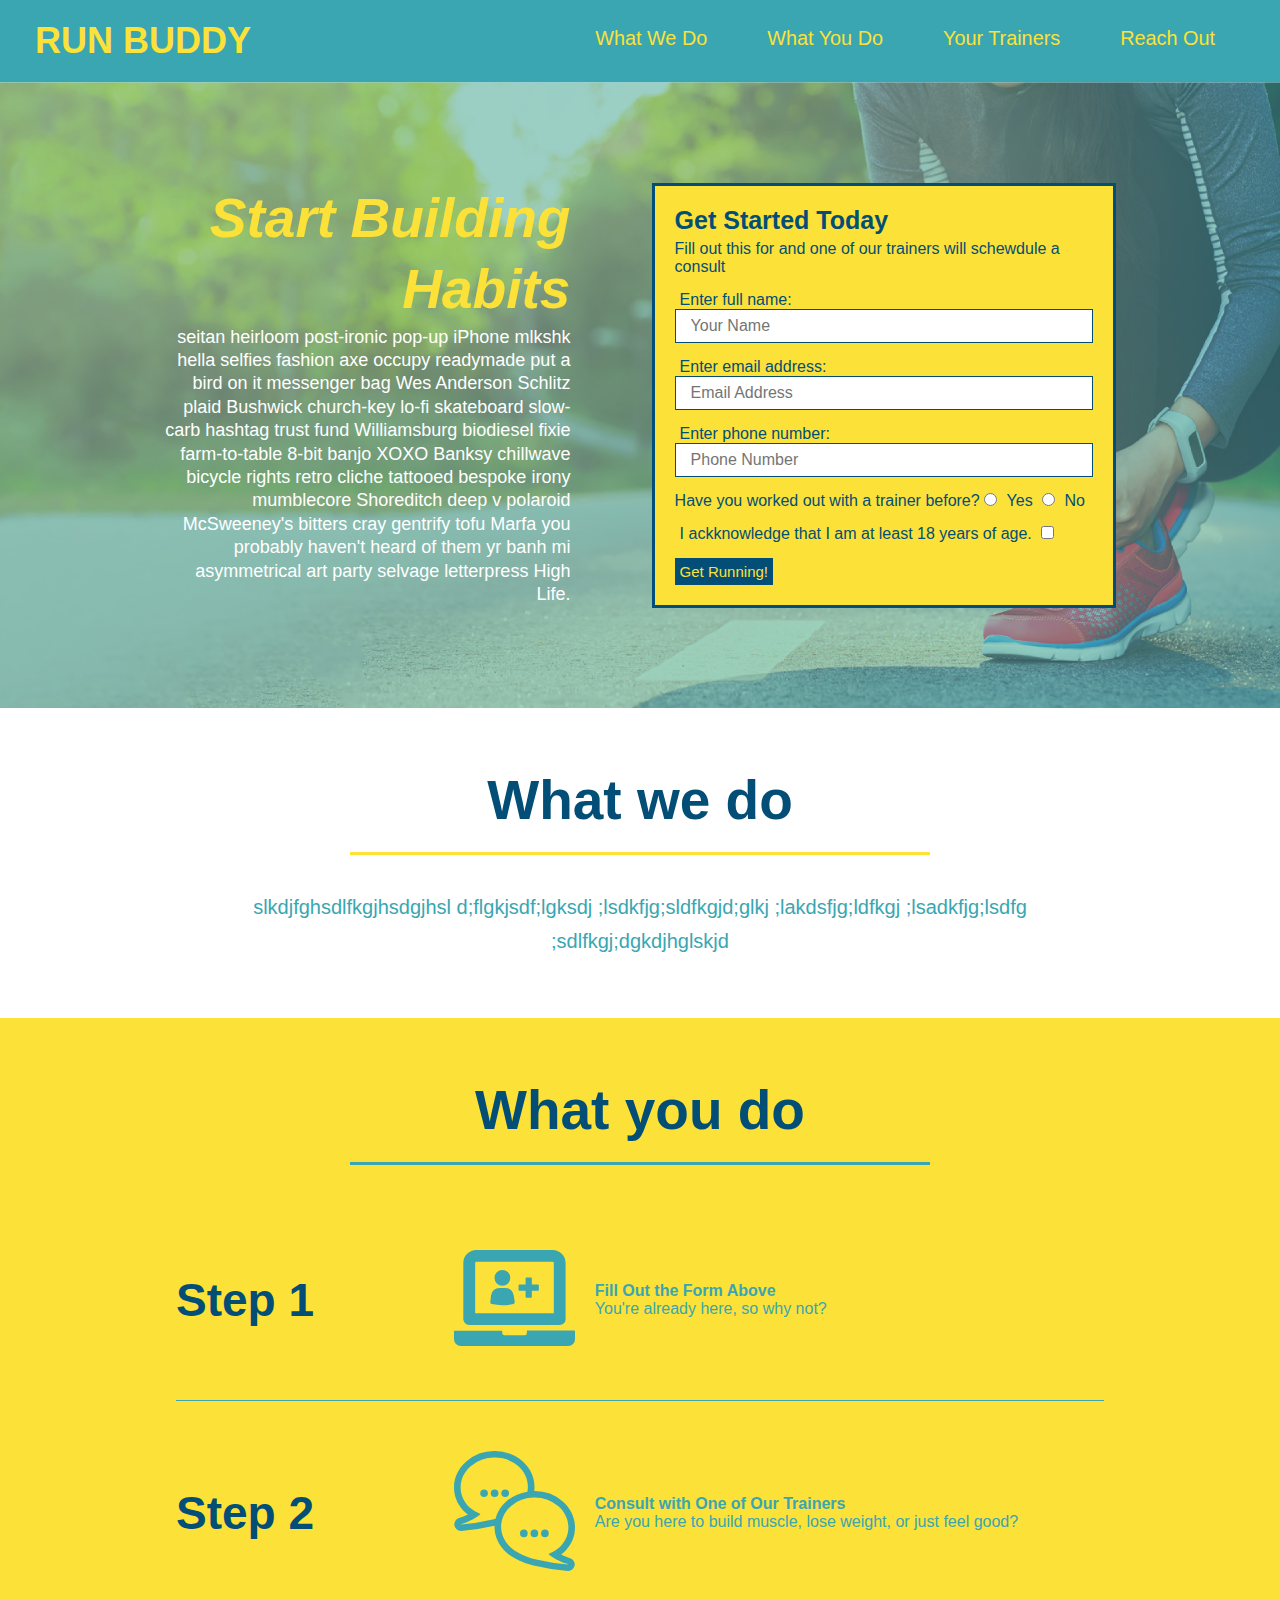
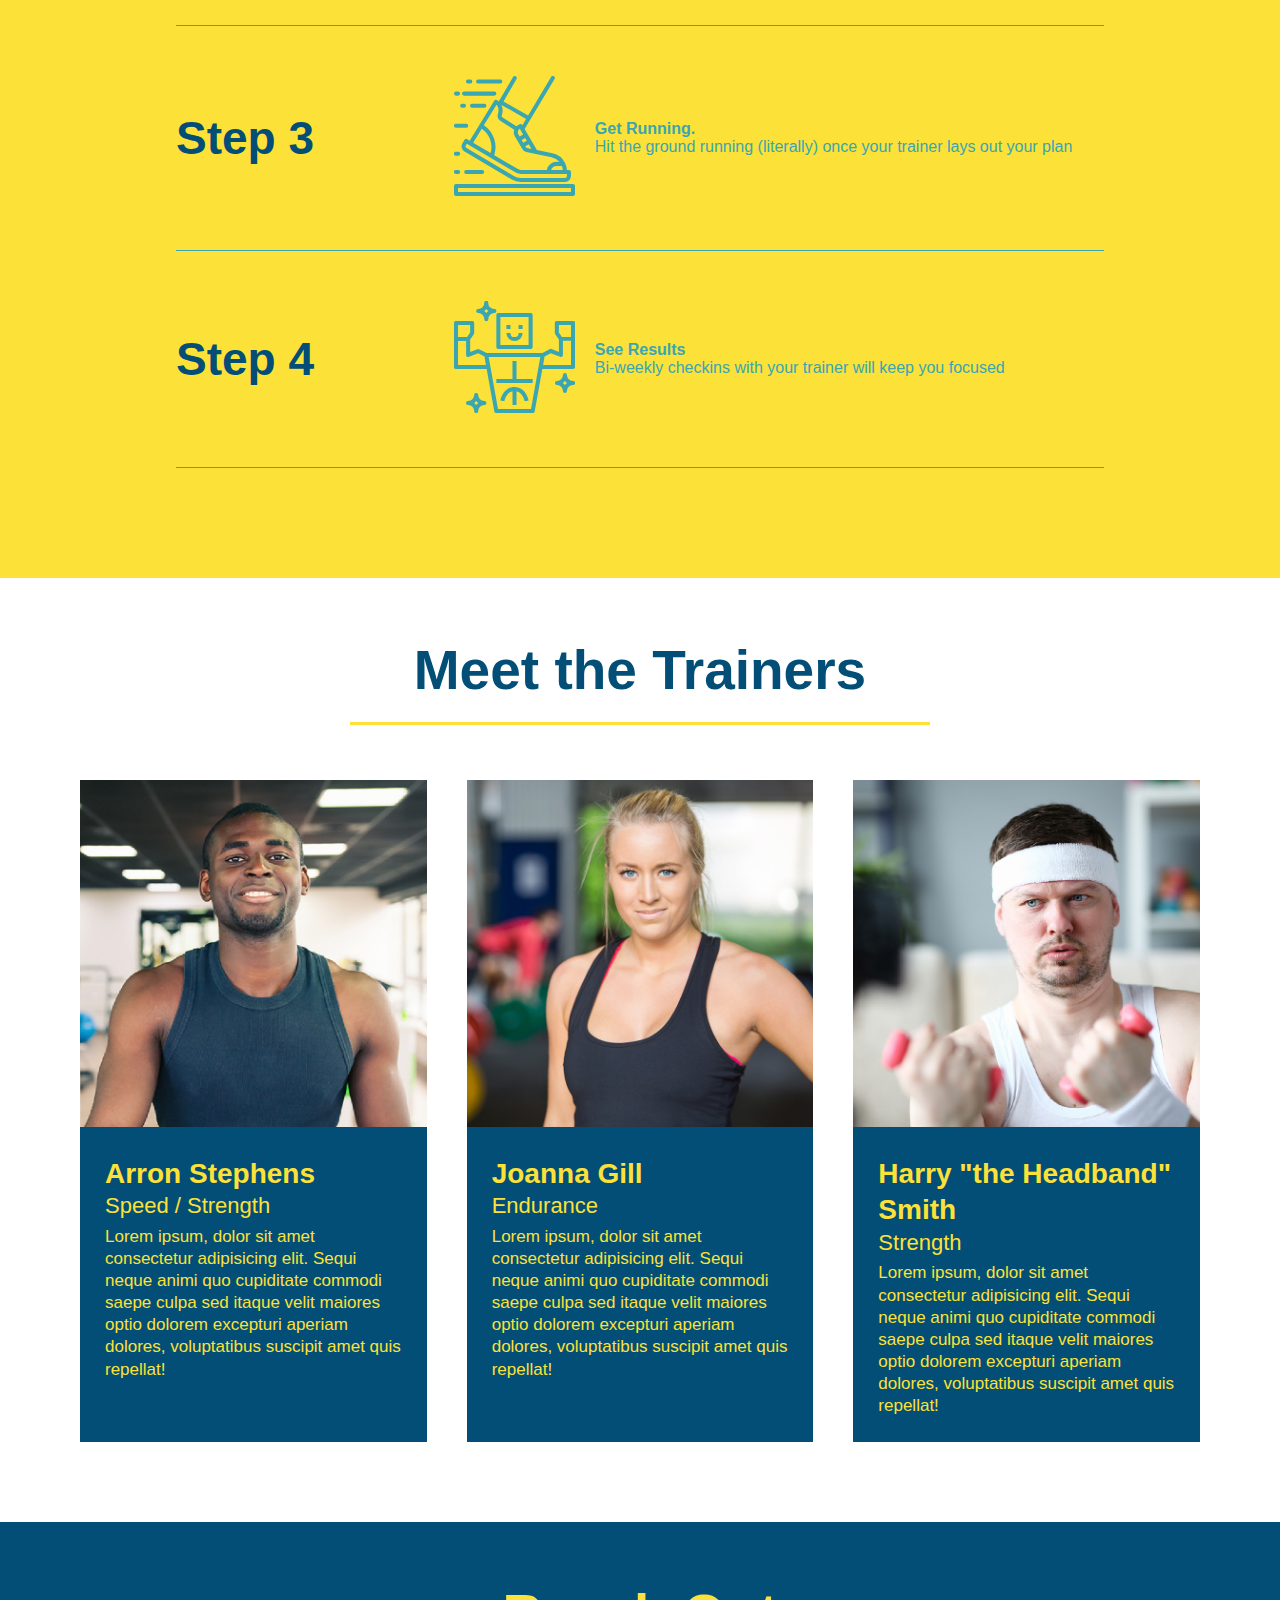
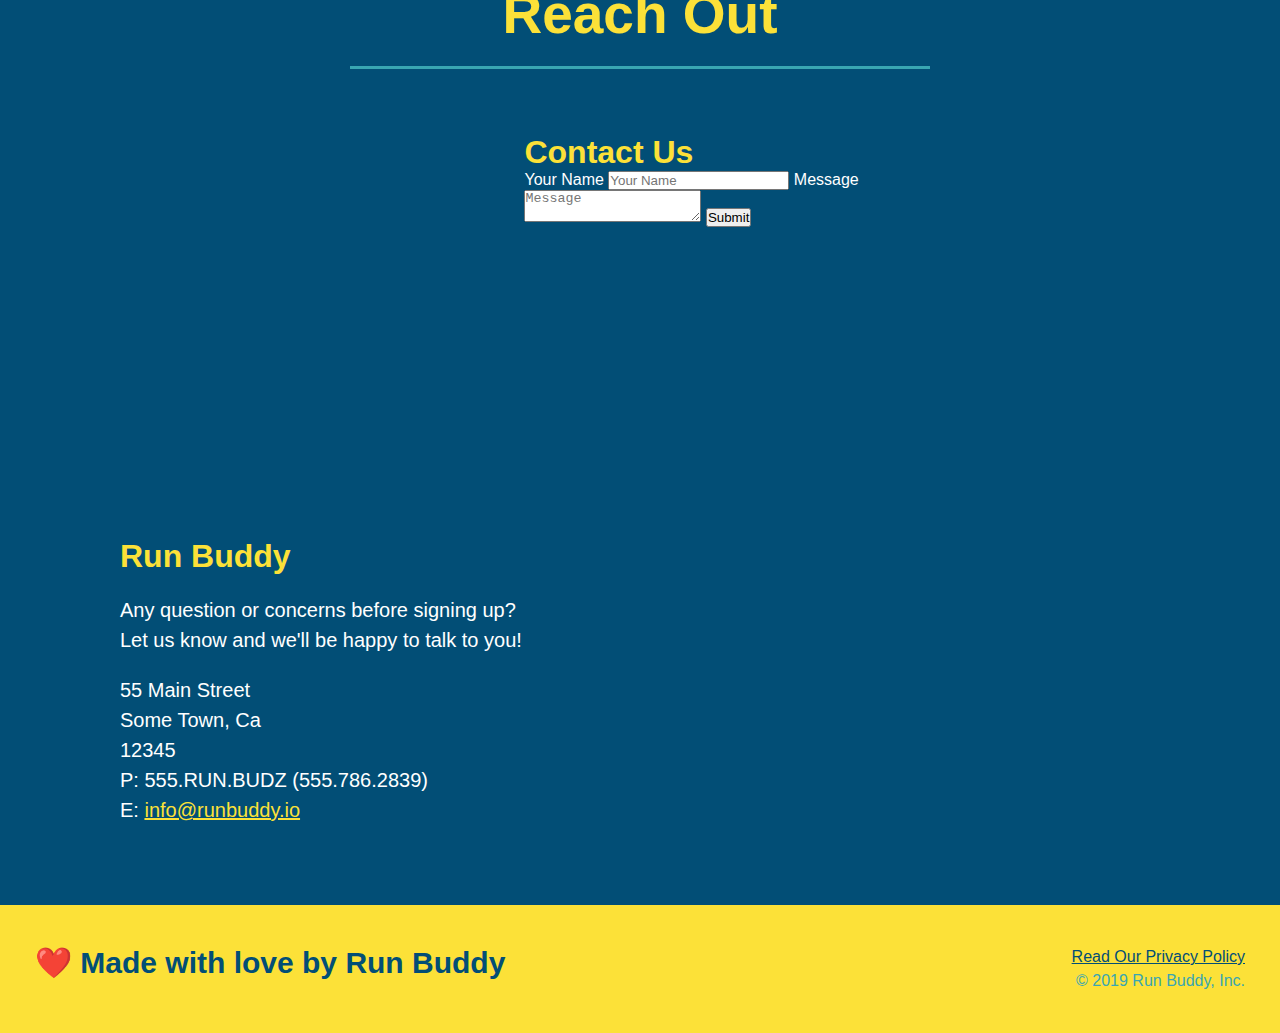
==== commit aef7f368: "add flexbox to the trainers" ====
--- a/index.html
+++ b/index.html
@@ -113,7 +113,7 @@
         <div class="step">
             <h3>Step 1</h3>
             <div class="step-info">
-                <div class="step-img" >
+                <div class="step-img">
                     <img src="./assets/images/step-1.svg" alt="" />
                 </div>
                 <div class="step-text">
@@ -126,7 +126,7 @@
         <div class="step">
             <h3>Step 2</h3>
             <div class="step-info">
-                <div class="step-img" >
+                <div class="step-img">
                     <img src="./assets/images/step-2.svg" alt="" />
                 </div>
                 <div class="step-text">
@@ -135,11 +135,11 @@
                 </div>
             </div>
         </div>
-        
+
         <div class="step">
             <h3>Step 3</h3>
             <div class="step-info">
-                <div class="step-img" >
+                <div class="step-img">
                     <img src="./assets/images/step-3.svg" alt="" />
                 </div>
                 <div class="step-text">
@@ -148,11 +148,11 @@
                 </div>
             </div>
         </div>
-        
+
         <div class="step">
             <h3>Step 4</h3>
             <div class="step-info">
-                <div class="step-img" >
+                <div class="step-img">
                     <img src="./assets/images/step-4.svg" alt="" />
                 </div>
                 <div class="step-text">
@@ -160,59 +160,64 @@
                     <p>Bi-weekly checkins with your trainer will keep you focused</p>
                 </div>
             </div>
-        </div>   
+        </div>
     </section>
 
     <!--Meet the Trainers-->
     <!--Trainer 1-->
-    <section id="your-trainers" class="trainers">
+    <section id="your-trainers" >
         <div class="flex-row">
             <h2 class="section-title primary-border">Meet the Trainers</h2>
         </div>
 
-        <article class="trainer">
-            <img src="./assets/images/trainer-1.jpg" alt="Arron in his workout cloths, ready to pump iron" />
-            <div class="trainer-bio text-left">
-                <h3>Arron Stephens</h3>
-                <h4>Speed / Strength</h4>
-                <p>Lorem ipsum, dolor sit amet consectetur adipisicing elit. Sequi neque animi quo cupiditate commodi
-                    saepe culpa sed
-                    itaque velit maiores optio dolorem excepturi aperiam dolores, voluptatibus suscipit amet quis
-                    repellat!
-                </p>
-            </div>
-        </article>
-
-        <!-- second trainer bio -->
-        <article class="trainer">
-            <div class="trainer-bio text-right">
-                <h3>Joanna Gill</h3>
-                <h4>Endurance</h4>
-                <p>
-                    Lorem ipsum, dolor sit amet consectetur adipisicing elit. Sequi neque animi quo cupiditate commodi
-                    saepe culpa sed
-                    itaque velit maiores optio dolorem excepturi aperiam dolores, voluptatibus suscipit amet quis
-                    repellat!
-                </p>
-            </div>
-            <img src="./assets/images/trainer-2.jpg" alt="Joanna Gill cooling off after a workout" />
-        </article>
-
-        <!-- third trainer bio -->
-        <article class="trainer">
-            <img src="./assets/images/trainer-3.jpg"
-                alt="Harry Smith wearing a headband and lifting comically small pink weights" />
-            <div class="trainer-bio text-left">
-                <h3>Harry "the Headband" Smith</h3>
-                <h4>Strength</h4>
-                <p>
-                    Lorem ipsum, dolor sit amet consectetur adipisicing elit. Sequi neque animi quo cupiditate commodi
-                    saepe culpa sed
-                    itaque velit maiores optio dolorem excepturi aperiam dolores, voluptatibus suscipit amet quis
-                    repellat!
-                </p>
-            </div>
-        </article>
+        <div class="trainers">
+            <article class="trainer">
+                <img src="./assets/images/trainer-1.jpg" alt="Arron in his workout cloths, ready to pump iron" />
+                <div class="trainer-bio">
+                    <h3 class="trainer-name">Arron Stephens</h3>
+                    <h4 class="trainer-role">Speed / Strength</h4>
+                    <p>Lorem ipsum, dolor sit amet consectetur adipisicing elit. Sequi neque animi quo cupiditate
+                        commodi
+                        saepe culpa sed
+                        itaque velit maiores optio dolorem excepturi aperiam dolores, voluptatibus suscipit amet quis
+                        repellat!
+                    </p>
+                </div>
+            </article>
+
+            <!-- second trainer bio -->
+            <article class="trainer">
+                <img src="./assets/images/trainer-2.jpg" alt="Joanna Gill cooling off after a workout" />
+                <div class="trainer-bio">
+                    <h3 class="trainer-name">Joanna Gill</h3>
+                    <h4 class="trainer-role">Endurance</h4>
+                    <p>
+                        Lorem ipsum, dolor sit amet consectetur adipisicing elit. Sequi neque animi quo cupiditate
+                        commodi
+                        saepe culpa sed
+                        itaque velit maiores optio dolorem excepturi aperiam dolores, voluptatibus suscipit amet quis
+                        repellat!
+                    </p>
+                </div>
+            </article>
+
+            <!-- third trainer bio -->
+            <article class="trainer">
+                <img src="./assets/images/trainer-3.jpg"
+                    alt="Harry Smith wearing a headband and lifting comically small pink weights" />
+                <div class="trainer-bio">
+                    <h3 class="trainer-name">Harry "the Headband" Smith</h3>
+                    <h4 class="trainer-role">Strength</h4>
+                    <p>
+                        Lorem ipsum, dolor sit amet consectetur adipisicing elit. Sequi neque animi quo cupiditate
+                        commodi
+                        saepe culpa sed
+                        itaque velit maiores optio dolorem excepturi aperiam dolores, voluptatibus suscipit amet quis
+                        repellat!
+                    </p>
+                </div>
+            </article>
+        </div>
     </section>
 
 
--- a/assets/css/style.css
+++ b/assets/css/style.css
@@ -245,26 +245,27 @@
 /*trainers style*/
 
 .trainers {
-   
-}
-
-.trainer {
-    width: 900px;
-    margin: 0 auto 30px auto;
+    width: 100%;
+    margin: 0 auto;
+    display: flex;
+    flex-wrap: wrap;
+    justify-content: space-around;   
+}
+
+.trainer {    
+    margin: 20px;
     background: #024e76;
     color: #fce138;
-    overflow: auto;
+    flex: 1;    
 }
 
 .trainer img {
-    width: 35%;
-    float: left;
+    width: 100%;
 }
 
 .trainer-bio {
-    padding:  35px;
-    float: left;
-    width: 65%;
+    padding:  25px;
+    line-height: 1.3;
 }
 
 .text-left {
@@ -276,21 +277,17 @@
 }
 
 .trainer-bio h3 {
-    font-size: 32px;
-    margin-bottom: 8px;
+    font-size: 28px;
 }
 
 .trainer-bio h4 {
-
     font-weight: lighter;
-    font-size: 26px;
-    margin-bottom: 35px;
+    font-size: 22px;
+    margin-bottom: 5px;
 }
 
 .trainer-bio p {
-    font-size: 17px;
-    line-height: 1.3;
-    
+    font-size: 17px;    
 }
 
 /*reach out style*/
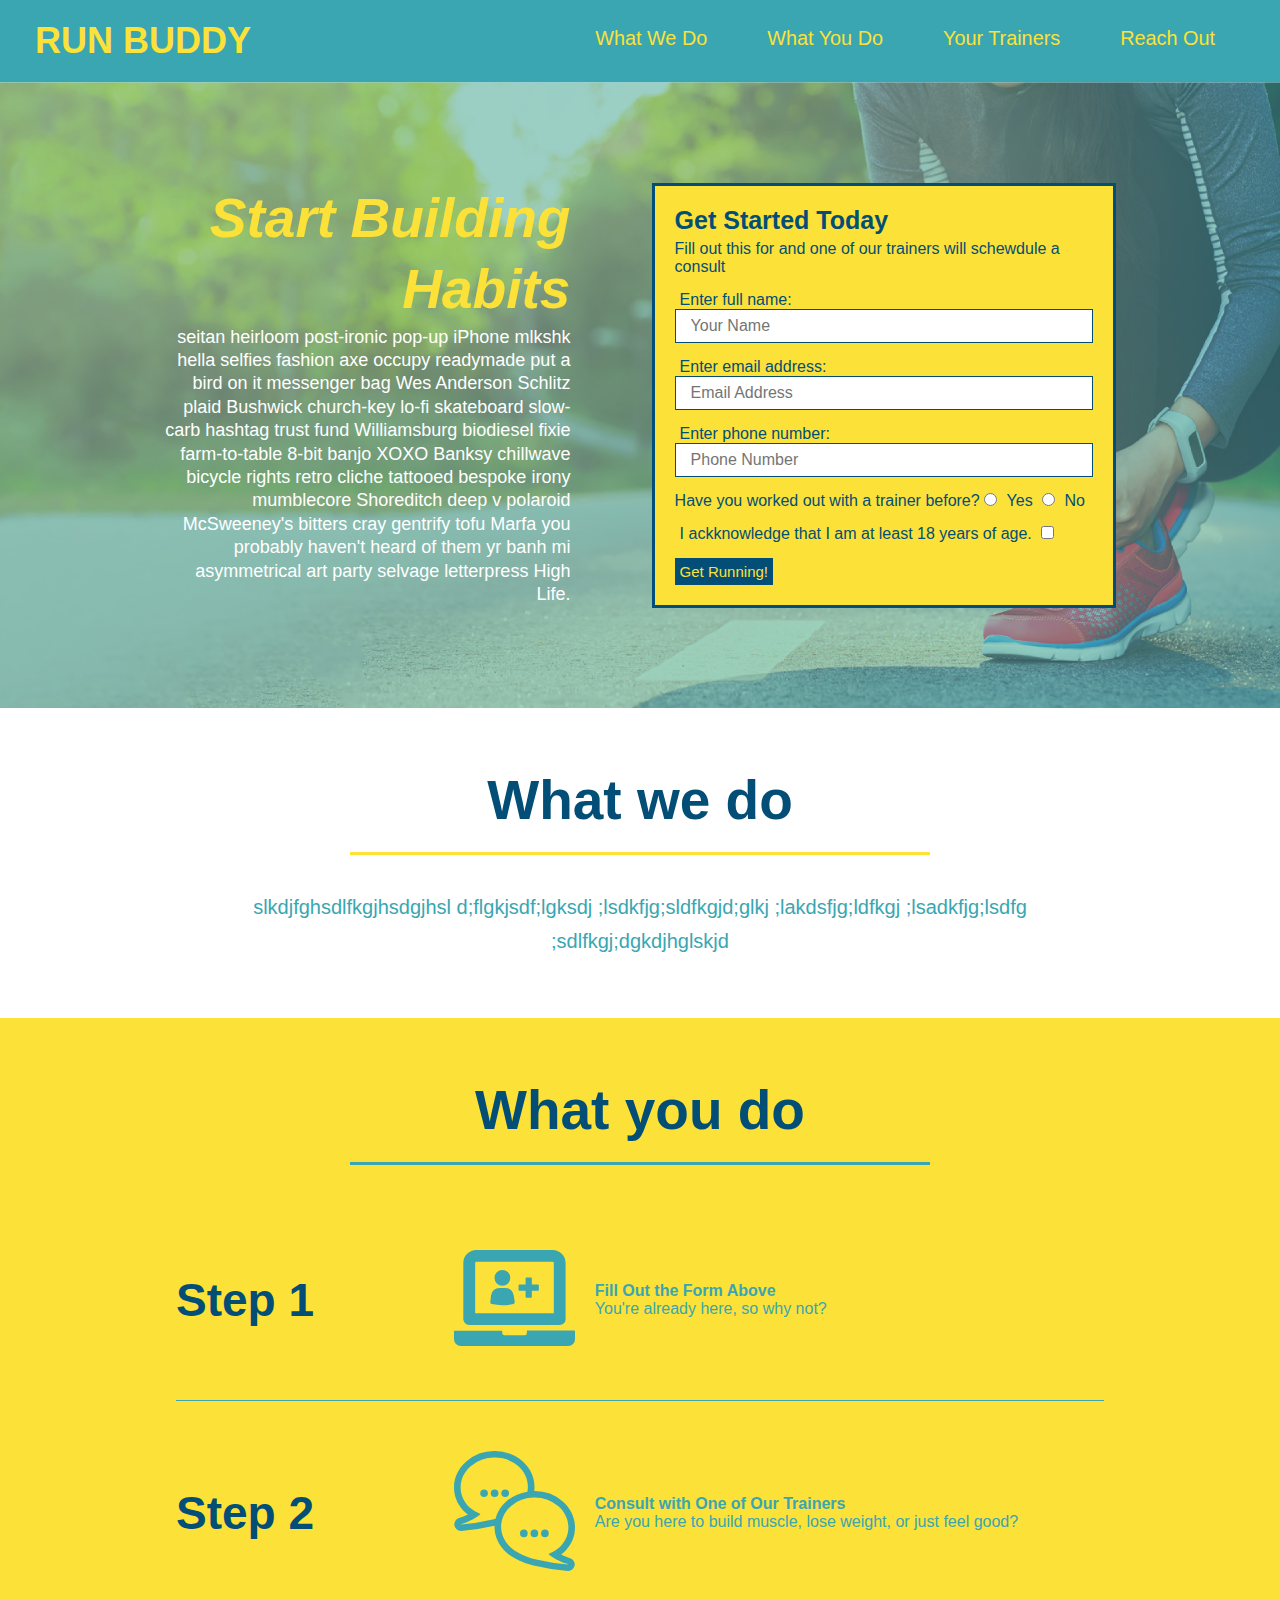
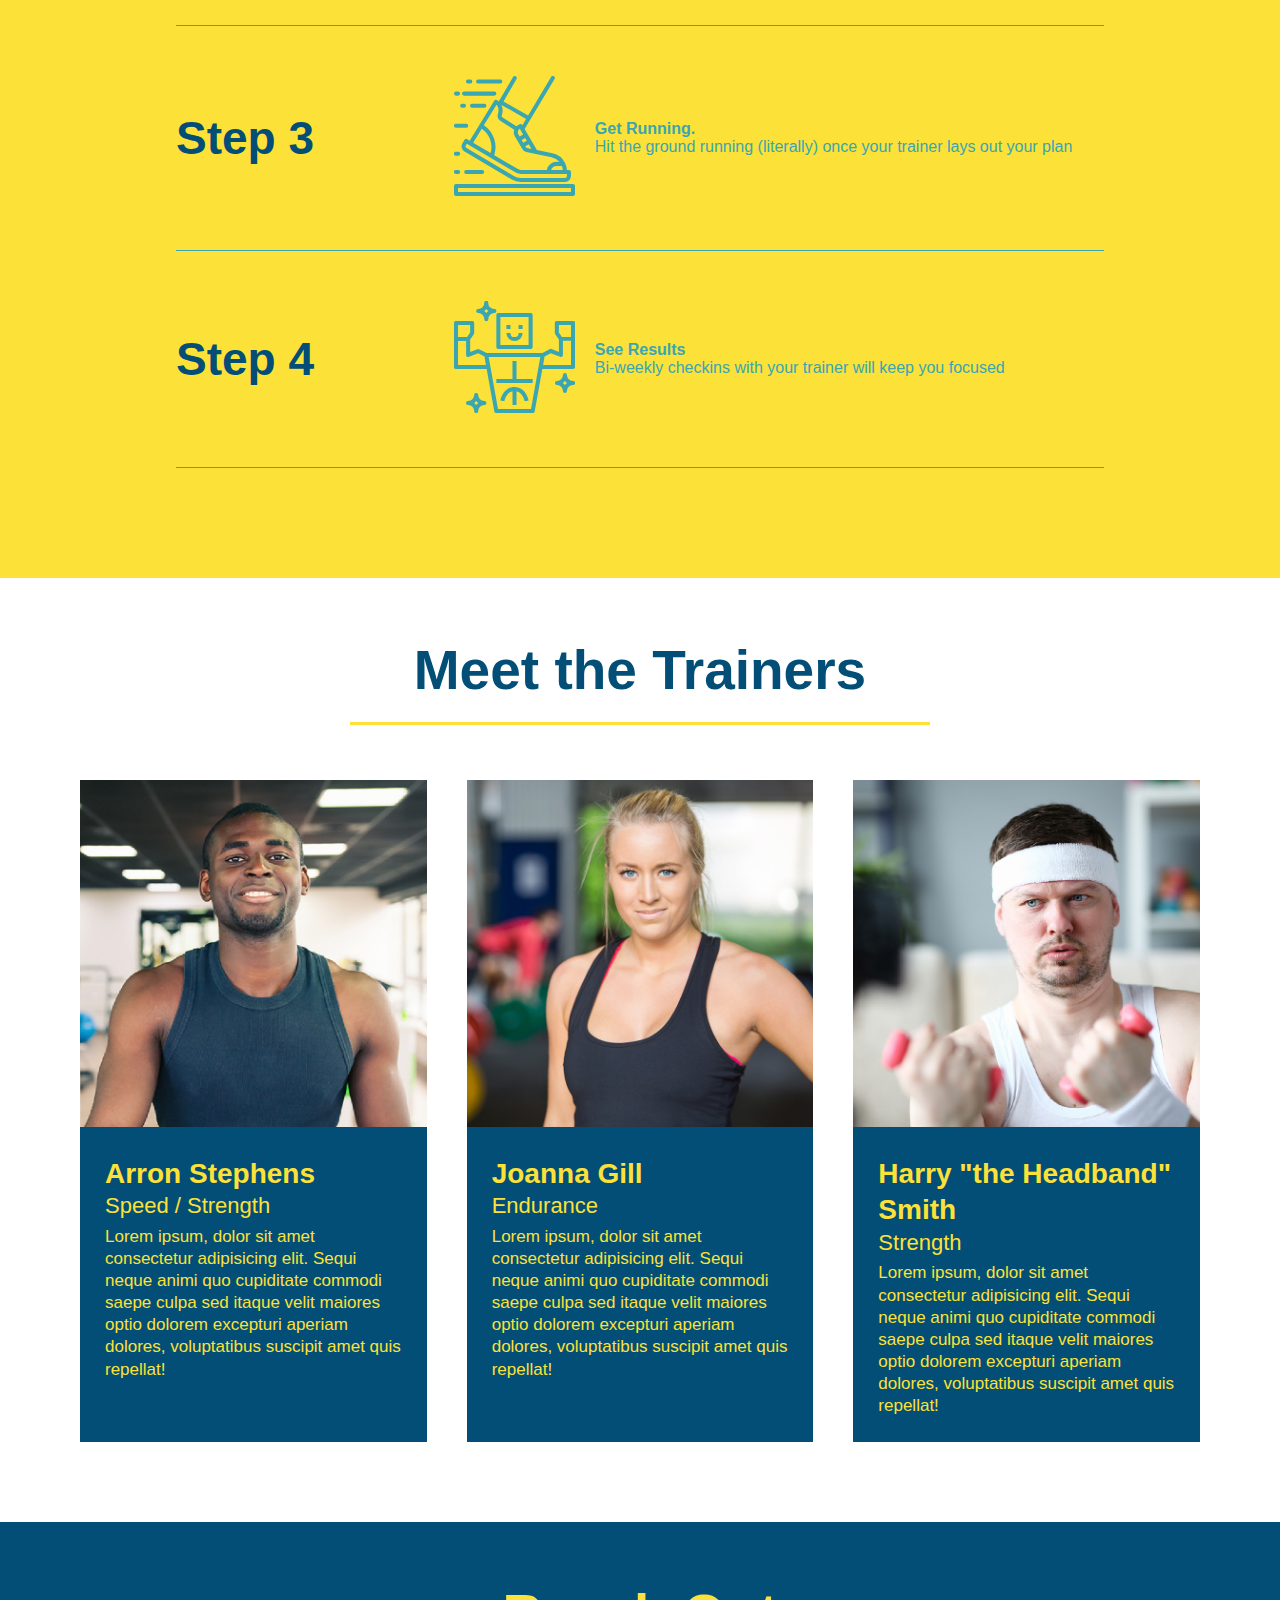
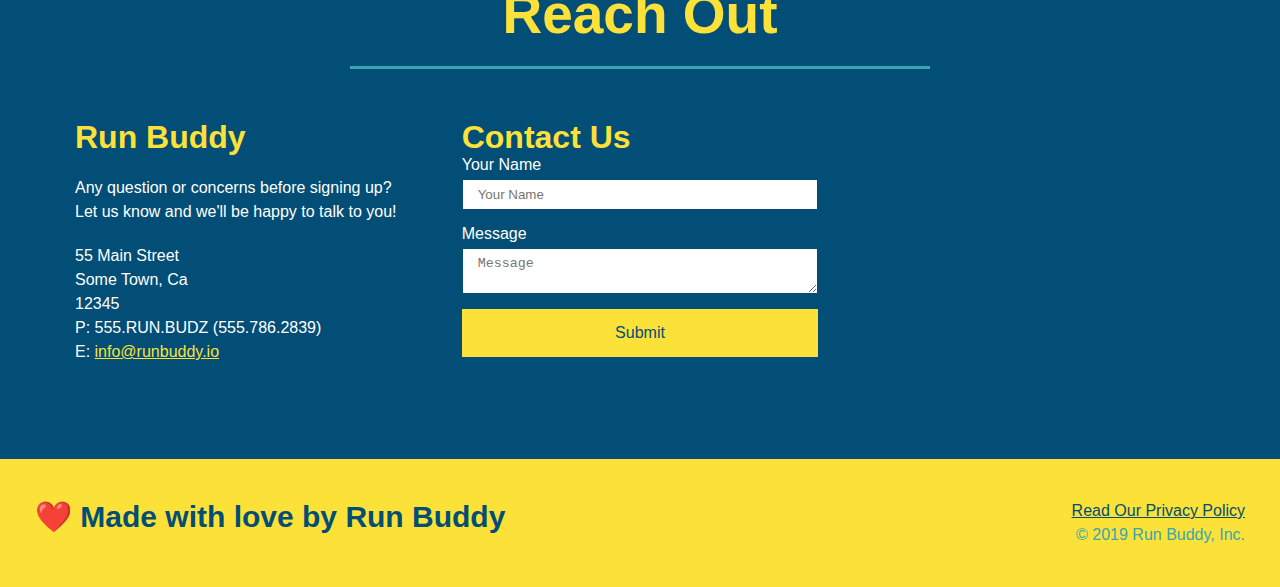
==== commit 0d277160: "add flexbox to the contact us" ====
--- a/index.html
+++ b/index.html
@@ -229,26 +229,6 @@
         </div>
 
         <div class="contact-info">
-            <iframe
-                src="https://www.google.com/maps/embed?pb=!1m18!1m12!1m3!1d3330.4399826244958!2d-111.82893448398008!3d33.41177175865413!2m3!1f0!2f0!3f0!3m2!1i1024!2i768!4f13.1!3m3!1m2!1s0x872ba7db867a11bf%3A0x9b1a3723d92507f1!2s132%20S%20Hibbert%2C%20Mesa%2C%20AZ%2085210!5e0!3m2!1sen!2sus!4v1615404934975!5m2!1sen!2sus"
-                framebrder="0" style="border:0;" allowfullscreen="" loading="lazy">
-            </iframe>
-
-            <!--Add contact form-->
-            <div class="contact-from">
-                <h3>Contact Us</h3>
-                <form>
-                    <label for="contact-name">Your Name</label>
-                    <input tpye="text" id="contact-name" placeholder="Your Name" />
-
-                    <label for="contact-message">Message</label>
-                    <textarea id="contact-message" placeholder="Message"></textarea>
-
-                    <button type="submit">Submit</button>
-                </form>
-            </div>
-
-
             <div>
                 <h3>Run Buddy</h3>
                 <p>
@@ -265,6 +245,24 @@
                 </address>
             </div>
 
+             <!--Add contact form-->
+             <div class="contact-form">
+                <h3>Contact Us</h3>
+                <form>
+                    <label for="contact-name">Your Name</label>
+                    <input tpye="text" id="contact-name" placeholder="Your Name" />
+
+                    <label for="contact-message">Message</label>
+                    <textarea id="contact-message" placeholder="Message"></textarea>
+
+                    <button type="submit">Submit</button>
+                </form>
+            </div>
+
+            <iframe
+                src="https://www.google.com/maps/embed?pb=!1m18!1m12!1m3!1d3330.4399826244958!2d-111.82893448398008!3d33.41177175865413!2m3!1f0!2f0!3f0!3m2!1i1024!2i768!4f13.1!3m3!1m2!1s0x872ba7db867a11bf%3A0x9b1a3723d92507f1!2s132%20S%20Hibbert%2C%20Mesa%2C%20AZ%2085210!5e0!3m2!1sen!2sus!4v1615404934975!5m2!1sen!2sus"
+                framebrder="0" style="border:0;" allowfullscreen="" loading="lazy">
+            </iframe>
         </div>
 
 
--- a/assets/css/style.css
+++ b/assets/css/style.css
@@ -300,18 +300,22 @@
     color: #fce138;
 }
 
+.contact-info {
+    display: flex;
+    justify-content: space-between;
+    flex-wrap: wrap;
+}
+
+.contact-info > * {
+    flex: 1;
+    margin: 15px;
+}
+
 .contact-info iframe {
 
-    width: 400px;
-    height:400px;
 }
 
 .contact-info div {
-    width: 410px;
-    display: inline-block;
-    vertical-align: top;
-    text-align: left;
-    margin: 30px 0 0 60px;
     color: white;
 }
 
@@ -324,10 +328,31 @@
 
     margin: 20px 0;
     line-height: 1.5;
-    font-size: 20px;
+    font-size: 16px;
     font-style: normal;
 }
 
+.contact-form input, .contact-form textarea {
+    border: 1px solid #024e76;
+    display: block;
+    padding: 7px 15px;
+    font-size: 16p;
+    color: #024e76;
+    width: 100%;
+    margin-bottom: 15px;
+    margin-top: 5px;
+}
+
+.contact-form button {
+    width: 100%;
+    border: none;
+    background: #fce138;
+    color: #024e76;
+    text-align:  center;
+    padding: 15px 0;
+    font-size: 16px;
+}
+
 .contact-info a {
     color: #fce138;
 }
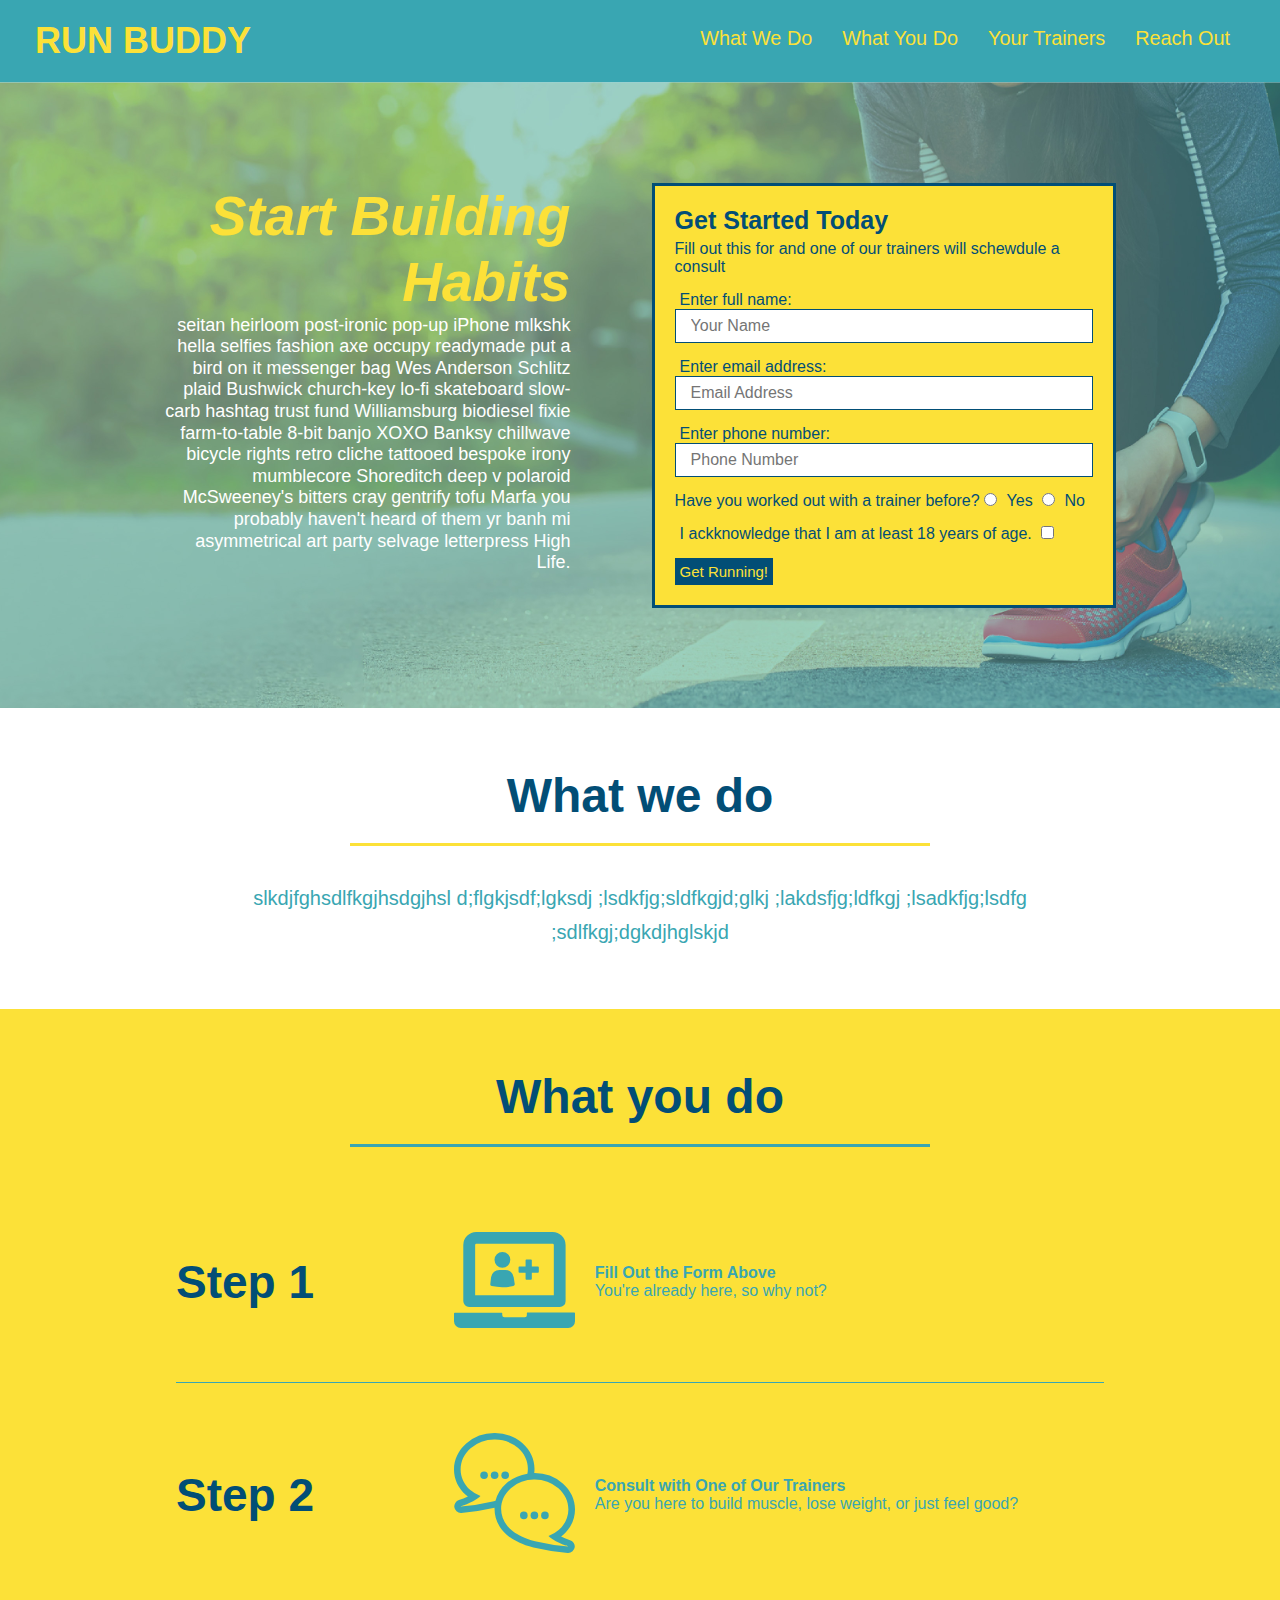
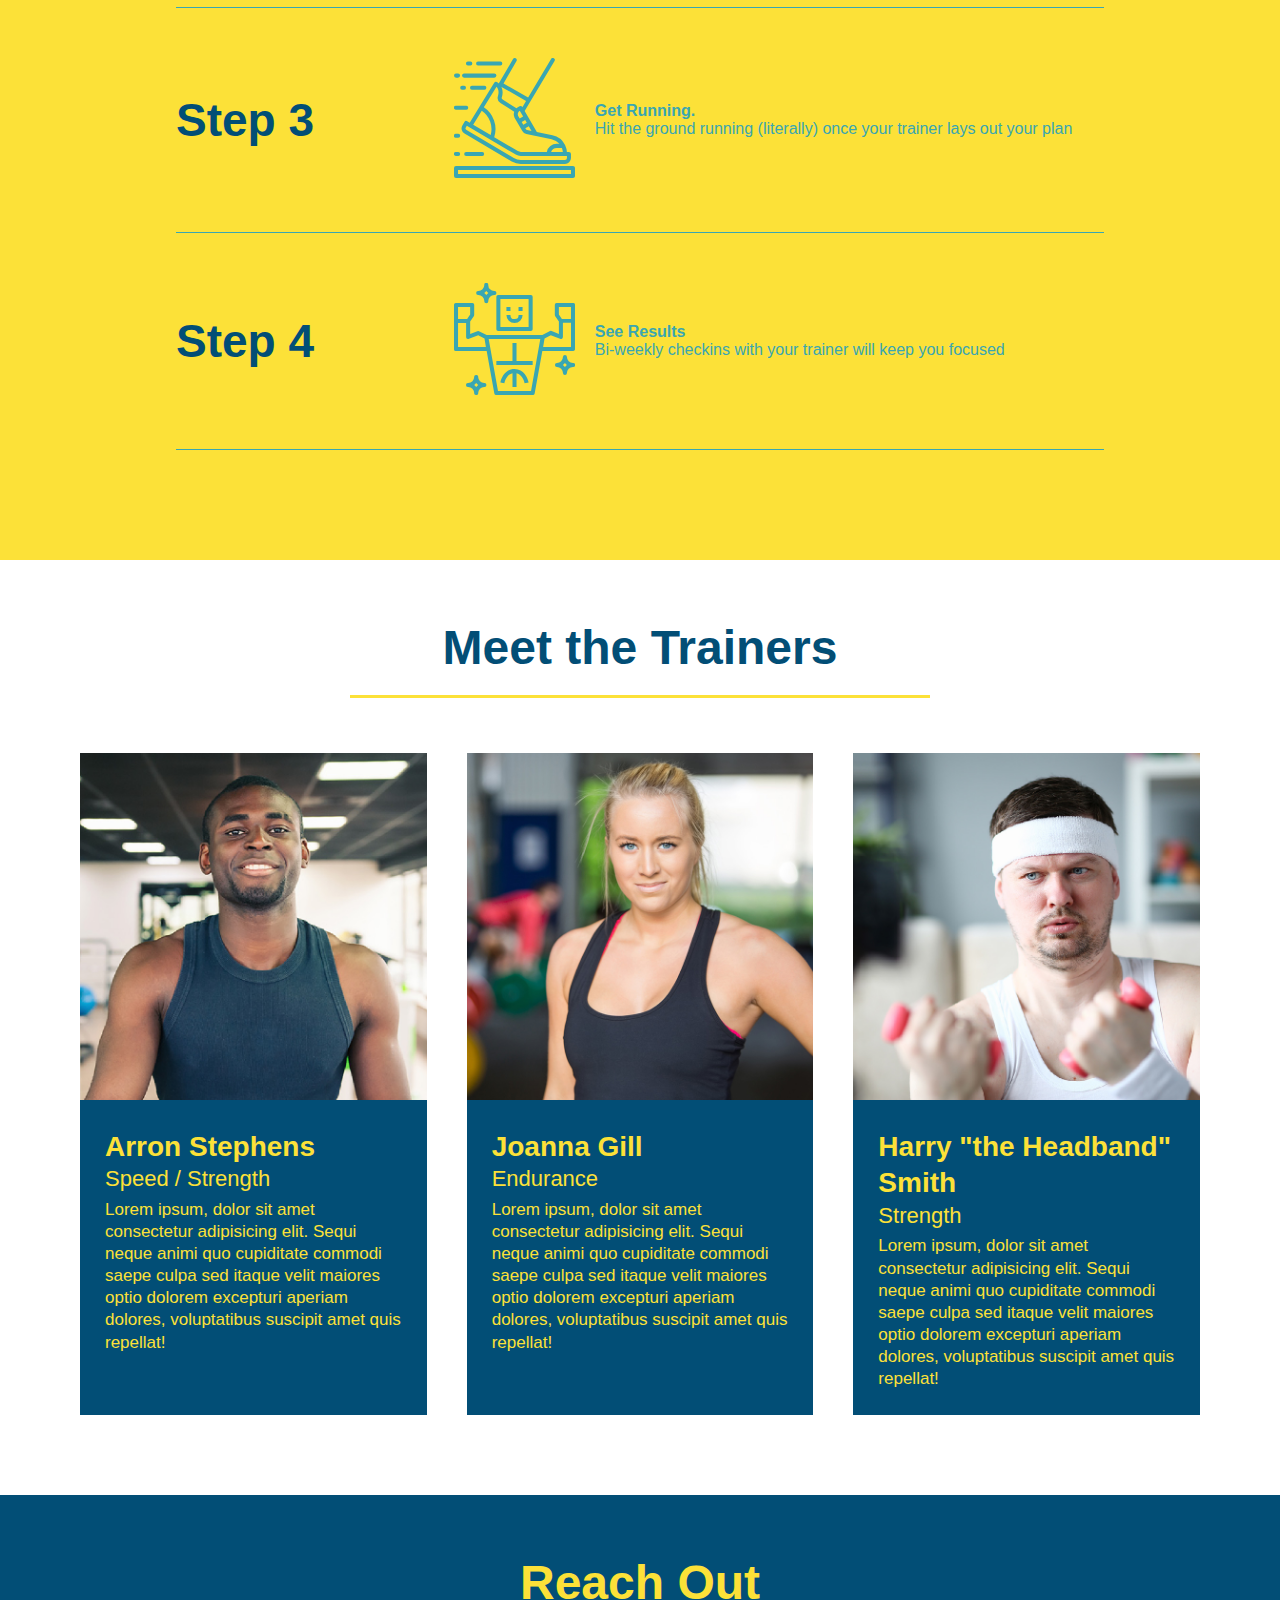
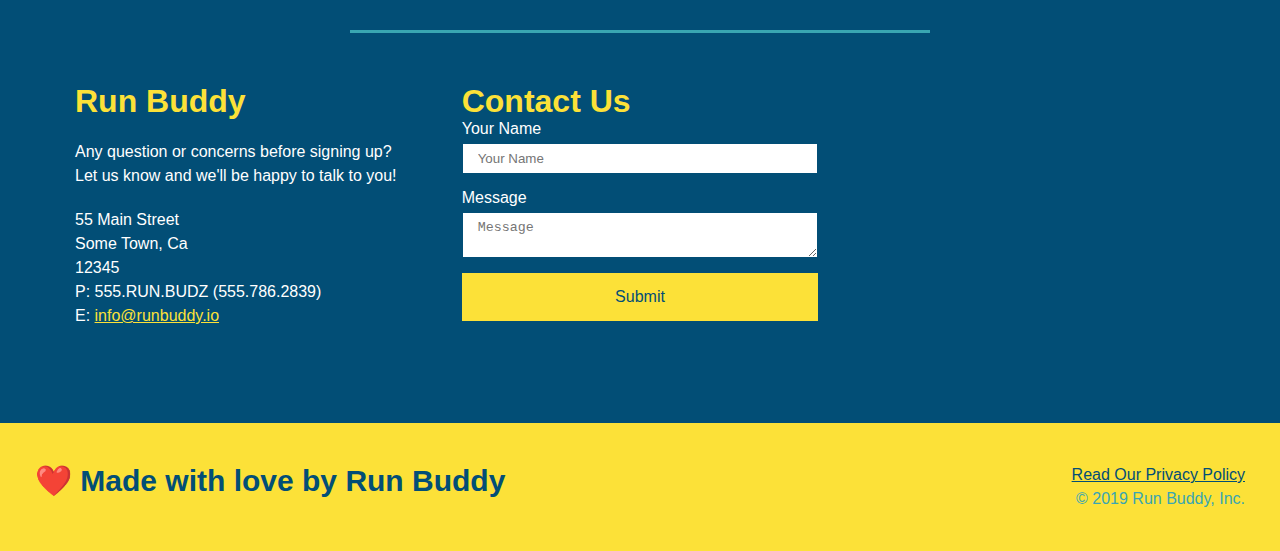
==== commit b652cb75: "media queries initial set up" ====
--- a/index.html
+++ b/index.html
@@ -3,6 +3,7 @@
 
 <head>
     <meta charset="UTF-8" />
+    <meta name="viewport" content="width=device-width, initial-scale=1.0" />
     <title>Run Buddy</title>
     <!--Just  to see what happens-->
 
--- a/assets/css/style.css
+++ b/assets/css/style.css
@@ -42,7 +42,7 @@
 }
 
 header nav ul li a {
-    margin: 0 30px;
+    padding: 10px 15px;
     font-weight: lighter;
     font-size: 1.55vw;
 }
@@ -81,12 +81,13 @@
 /*Hero homepage style*/
 
 .hero { 
-       background-image: url("../images/hero-bg.jpg");
-       background-size: cover;
-       background-position: center;
-       display: flex;
-       justify-content: center;
-       flex-wrap: wrap;
+    background-image: url("../images/hero-bg.jpg");
+    background-size: cover;
+    background-position: center;
+    display: flex;
+    justify-content: center;
+    flex-wrap: wrap;
+    align-items: flex-start;
        
 }
 
@@ -98,7 +99,7 @@
     margin: 3.5%;
     color: #fff;
     font-size: 18px;
-    line-height: 1.3;
+    line-height: 1.2;
 }
 
 .hero-heading h2 {
@@ -224,8 +225,9 @@
 .flex-row {
     display: flex;
 }
+
 .section-title { 
-    font-size: 55px;
+    font-size: 48px;
     color: #024e76;
     border-bottom: 3px solid;
     padding-bottom: 20px;
@@ -357,3 +359,17 @@
     color: #fce138;
 }
 
+/*MEDIA QUERY FOR SMALLER DESKTOP SCREENS AND SMALLER*/
+@media screen and (max-width: 980px) {
+   
+}
+
+/*MEDIA QUERY FOR TABLETS AND SMALLER*/
+@media screen and (max-width: 768px) {
+    
+}
+
+/*MEDIA QUERY FOR MOBILE PHONES AND SMALLER*/
+@media screen and (max-width: 575px) {
+  
+}
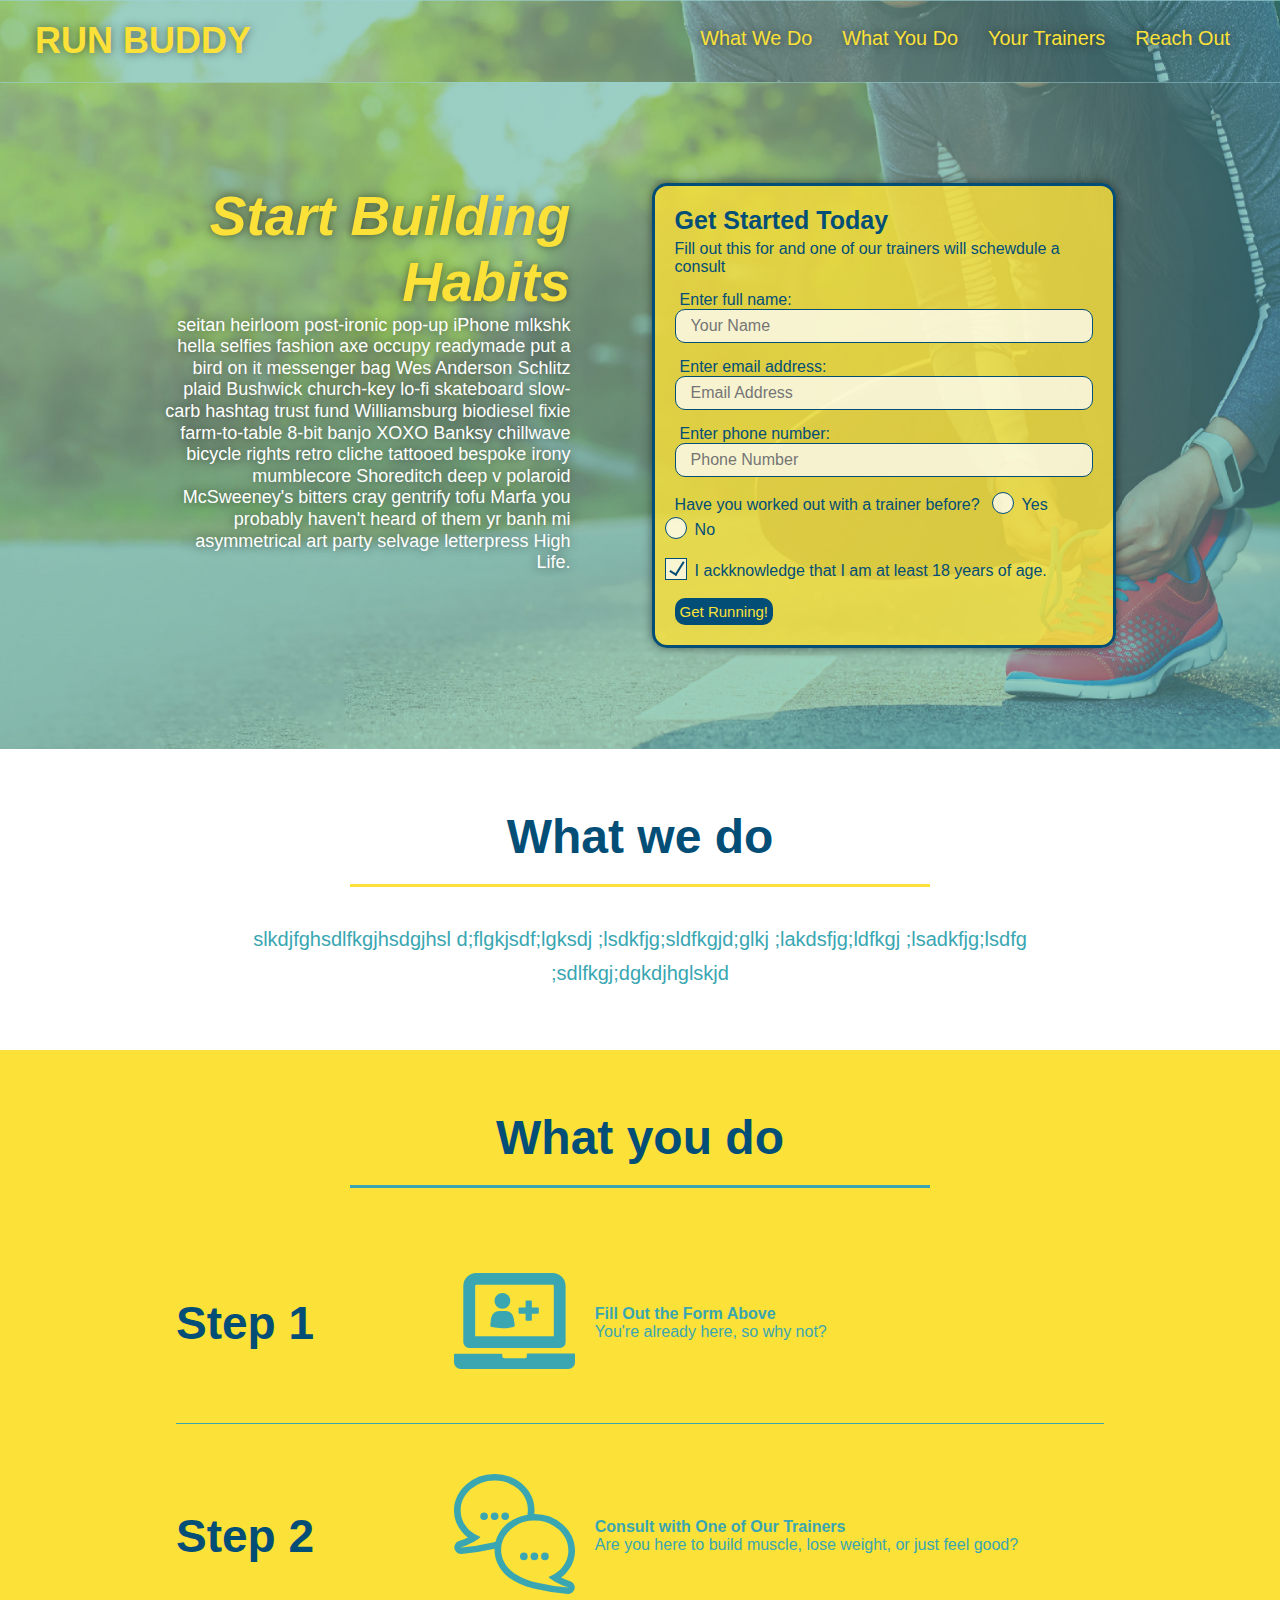
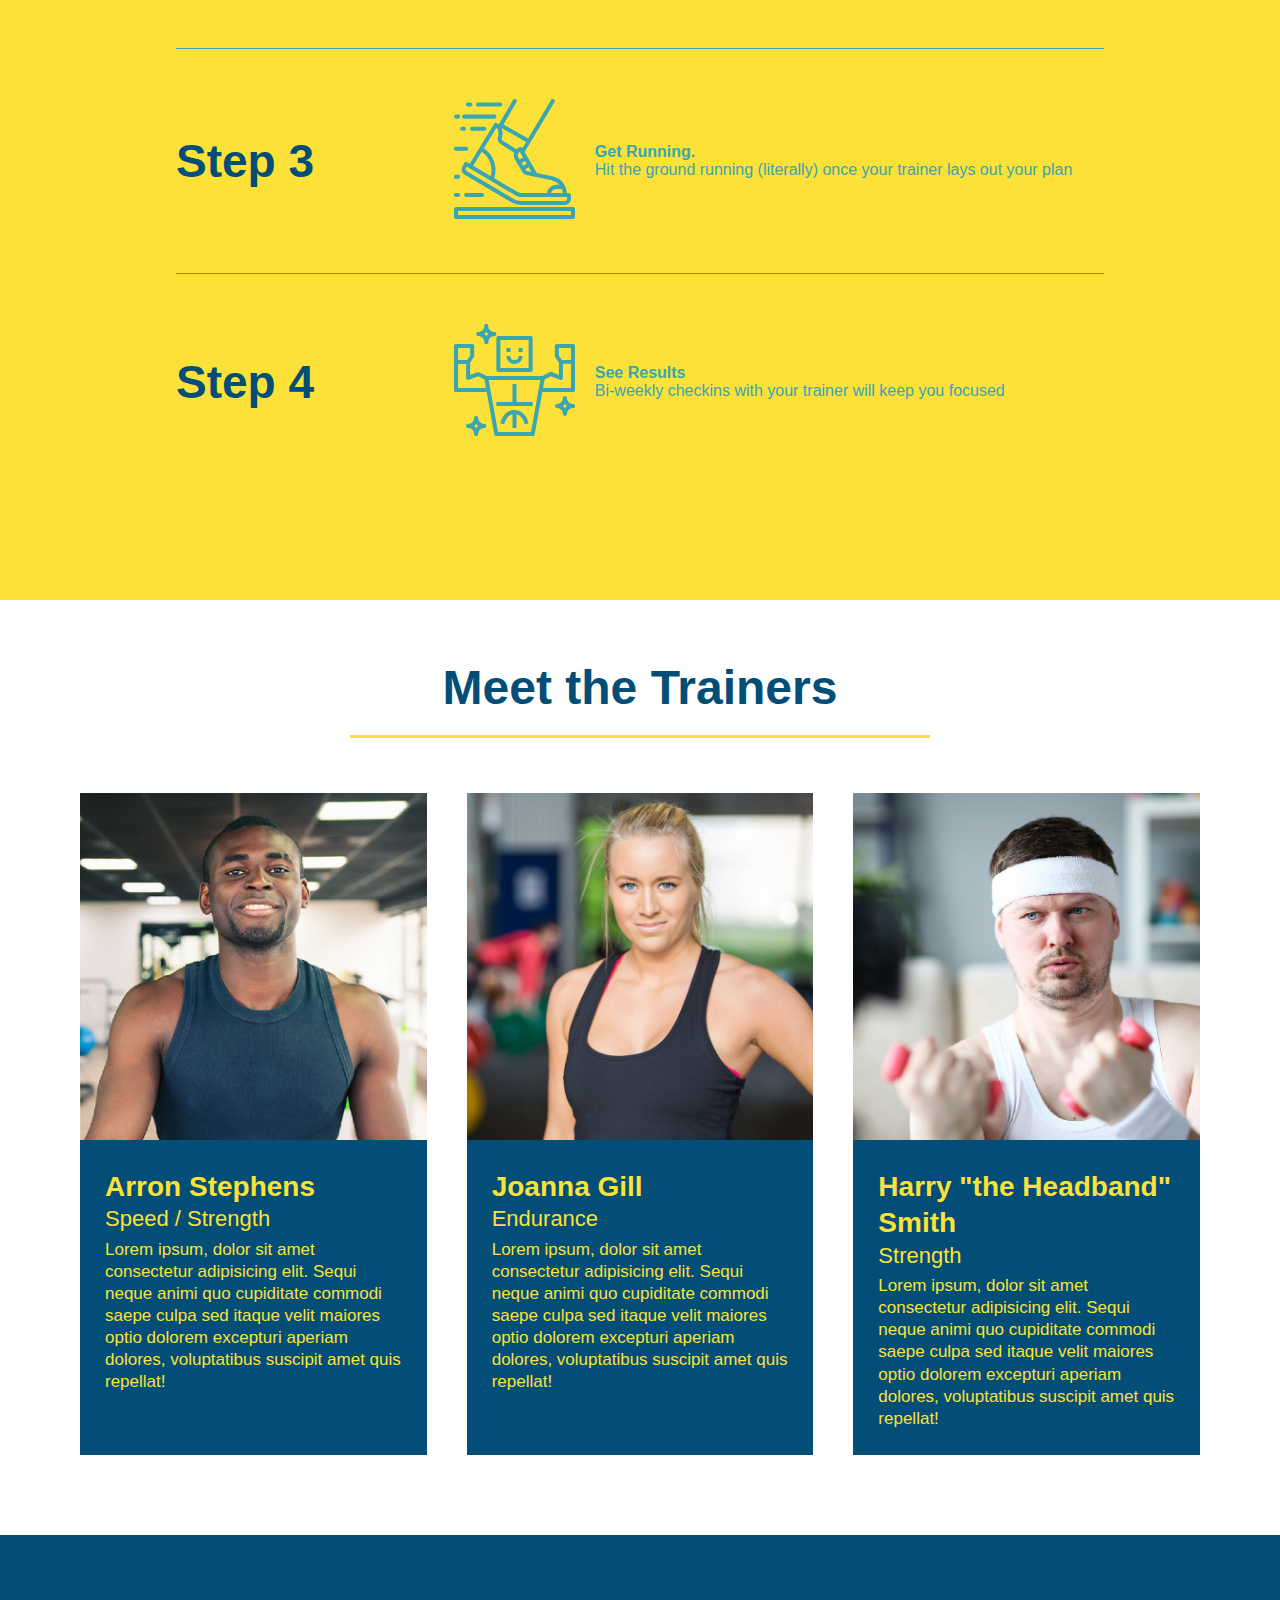
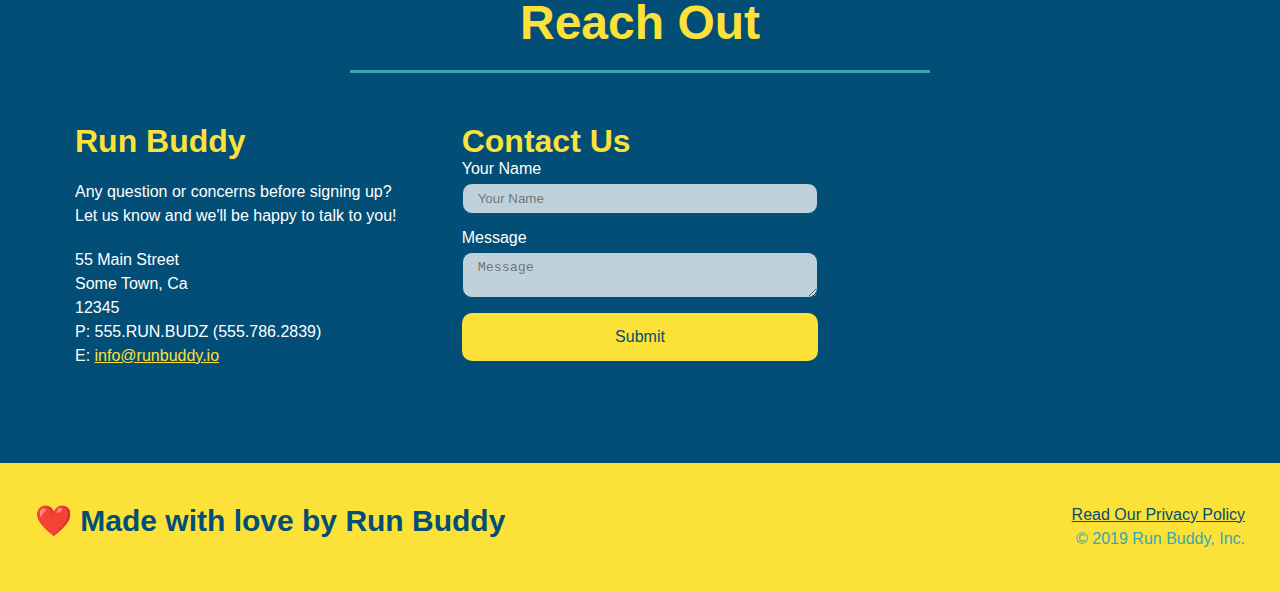
==== commit 2ff6fd02: "checkbox not working" ====
--- a/index.html
+++ b/index.html
@@ -77,15 +77,20 @@
                 <p>
                     <!--radio input-->
                     Have you worked out with a trainer before?
-                    <input type="radio" name="trainer-confirm" id="trainer-yes" />
-                    <label for="trainer-yes">Yes</label>
-                    <input type="radio" name="trainer-confirm" id="trainer-no" />
-                    <label for="trainer-no"> No</label><br />
+                    <span class="radio-wrapper">
+                        <input type="radio" name="trainer-confirm" id="trainer-yes" />
+                        <label for="trainer-yes">Yes</label>
+                    </span>
+                    <span class="radio-wrapper">
+                        <input type="radio" name="trainer-confirm" id="trainer-no" />
+                        <label for="trainer-no"> No</label><br />
+                    </span>
                 </p>
                 <p>
-                    <label for="checkbox">I ackknowledge that I am at least 18 years of age.</label>
-                    <input type="checkbox" name="age-confirm" id="checkbox">
-
+                    <span class="checkbox-wrapper">
+                        <label for="checkbox">I ackknowledge that I am at least 18 years of age.</label>
+                        <input type="checkbox" name="age-confirm" id="checkbox">
+                    </span>
                 </p>
                 <button type="submit"> Get Running!</button>
 
@@ -166,7 +171,7 @@
 
     <!--Meet the Trainers-->
     <!--Trainer 1-->
-    <section id="your-trainers" >
+    <section id="your-trainers">
         <div class="flex-row">
             <h2 class="section-title primary-border">Meet the Trainers</h2>
         </div>
@@ -246,8 +251,8 @@
                 </address>
             </div>
 
-             <!--Add contact form-->
-             <div class="contact-form">
+            <!--Add contact form-->
+            <div class="contact-form">
                 <h3>Contact Us</h3>
                 <form>
                     <label for="contact-name">Your Name</label>
--- a/assets/css/style.css
+++ b/assets/css/style.css
@@ -1,3 +1,9 @@
+:root {
+    --primary-color: #fce138;
+    --secondary-color: #024e76;
+    --tertiary-color: #39a6b2;
+}
+
 /*no margins/borders for all elements*/
 * { 
     margin: 0;
@@ -14,6 +20,15 @@
     display: flex;
     justify-content: space-between;
     flex-wrap: wrap;
+    position: -webkit-sticky;
+    position: sticky;
+    top: 0;
+    background-image: url("../images/hero-bg.jpg");
+    background-size: cover;
+    background-position: center;
+    background-attachment: fixed;
+    background-position: 80%;
+    z-index: 9999;
 }
 
 header h1 {
@@ -21,6 +36,7 @@
     font-size: 36px;
     color: #fce138;
     margin: 0;
+    text-shadow: 0 0 10px rgba(0, 0, 0, 0.5);
 }
 
 header a {
@@ -39,12 +55,20 @@
     justify-content: space-between;
     align-items: center;
     list-style: none;
+    text-shadow: 0 0 10px rgba(0, 0, 0, 0.5);
 }
 
 header nav ul li a {
     padding: 10px 15px;
     font-weight: lighter;
     font-size: 1.55vw;
+}
+
+header nav ul li a:hover {
+    background-color: #fce138;
+    color: #024e76;
+    border-radius: 15px;
+    text-shadow: none;
 }
 
 
@@ -100,6 +124,7 @@
     color: #fff;
     font-size: 18px;
     line-height: 1.2;
+    text-shadow: 0 0 10px rgba(0, 0, 0, 0.5);
 }
 
 .hero-heading h2 {
@@ -111,11 +136,13 @@
 
 .hero-form { 
     color: #024e76;
-    background-color: #fce138;
+    background-color: rgba(252, 225, 56, .8);
     padding: 20px;
     border: solid 3px #024e76;
     width: 40%;
     margin: 3.5%;
+    box-shadow: 0 0 10px rgba(0, 0, 0, 0.5);
+    border-radius: 15px;
 }
 
 .hero-form p {
@@ -135,6 +162,13 @@
     color: #024e76;
     width: 100%;
     margin-bottom: 15px;
+    border-radius: 10px;
+    background-color: rgba(255, 255, 255, 0.75);
+}
+
+.form-input:focus {
+    background-color: rgba(255, 255, 255, 1);
+    outline: none;
 }
 
 .hero-form label { 
@@ -147,7 +181,75 @@
     padding: 5px;
     border: none;
     font-size: 15px;
-}
+    border-radius: 10px;
+}
+
+.hero-form button:hover {
+    background-color: #39a6b2;
+}
+
+.checkbox-wrapper input, .radio-wrapper input {
+    opacity: 0;
+}
+
+.checkbox-wrapper label, .radio-wrapper label {
+    position: relative;
+    left: 10px;
+    margin: 10px;
+    line-height: 1.6;
+}
+
+.checkbox-wrapper label::before, .radio-wrapper label::before {
+    content: "";
+    height: 20px;
+    width: 20px;
+    background: rgba(255, 255, 255, 0.75);  
+    border: 1px solid #024e76;  
+    position: absolute;
+    top: -4px;
+    left: -30px;
+}
+
+.radio-wrapper label::before {
+    border-radius: 50%;
+}
+
+.radio-wrapper label::after {
+    content: "";
+    width: 20px;
+    height: 20px;
+    border-radius: 50%;
+    background: #024e76;
+    position: absolute;
+    left: -29px;
+    top: -3px;
+    background-image: radial-gradient(circle, #39a6b2, #024e76);
+  }
+  
+.checkbox-wrapper label::after {
+    content: "";
+    height: 6px;
+    width: 14px;
+    border-left: 2px solid #024e76;
+    border-bottom: 2px solid #024e76;
+    position: absolute;
+    left: -26px;
+    top: 1px;
+    transform: rotate(-58deg);
+}
+
+.checkbox-wrapper input + label::after, 
+.radio-wrapper input + label::after {
+  content: none;
+}
+
+.checkbox-wrapper input:checked + label::after, 
+.radio-wrapper input:checked + label::after {
+    content: "";
+}
+
+
+
 /*universal section style*/
 section {
     padding: 60px;
@@ -176,13 +278,15 @@
     margin: 50px auto;
     padding-bottom: 50px;
     width: 80%;
-    border-bottom: 1px solid #39a6b2;
     display: flex;
     flex-wrap: wrap;
     align-items: center;
     justify-content: space-between;
 }
 
+.step:not(:last-child) {
+    border-bottom: 1px solid #39a6b2;
+  }
 
 .steps h3 {
     color: #024e76;
@@ -332,6 +436,7 @@
     line-height: 1.5;
     font-size: 16px;
     font-style: normal;
+    
 }
 
 .contact-form input, .contact-form textarea {
@@ -343,6 +448,13 @@
     width: 100%;
     margin-bottom: 15px;
     margin-top: 5px;
+    border-radius: 10px;
+    background-color: rgba(255, 255, 255, 0.75);
+}
+
+.contact-form input:focus, .contact-form textarea:focus {
+    background-color: rgba(255, 255, 255, 1);
+    outline: none;
 }
 
 .contact-form button {
@@ -353,6 +465,12 @@
     text-align:  center;
     padding: 15px 0;
     font-size: 16px;
+    border-radius: 10px;
+}
+
+.contact-form button:hover {
+    color: #fce138;
+    background: #39a6b2;
 }
 
 .contact-info a {
@@ -361,15 +479,111 @@
 
 /*MEDIA QUERY FOR SMALLER DESKTOP SCREENS AND SMALLER*/
 @media screen and (max-width: 980px) {
-   
+   header {
+       padding-bottom: 0;
+       justify-content: center;
+       position: relative;
+   }
+
+   header h1 {
+       width: 100%;
+       text-align: center;
+   }
+
+   header nav ul {
+       margin-top: 20px;
+       width: 100%;
+       justify-content: center;
+   }
+
+   header nav ul li a {
+       font-size: 20px;
+   }
+
+   footer h2, footer div {
+       text-align: center;
+       width: 100%;
+   }
+
+   .hero-heading, .hero-form {
+       width: 100%;
+   }
+
+   .hero-heading {
+       text-align: center;
+   }
+
+   .section-title {
+       width: 80%;
+   }
+
+   .trainer {
+       flex: 0 70%;
+   }
+
+   .contact-info iframe {
+       flex: 1 100%;
+   }
 }
 
 /*MEDIA QUERY FOR TABLETS AND SMALLER*/
 @media screen and (max-width: 768px) {
-    
+    section {
+        padding: 30px 15px;
+    }
+
+    .step h3 {
+        flex: 1 100%;
+        text-align: center;
+    }
+
+    .step-info {
+        flex: 2 100%;
+        text-align: center;
+        justify-content: center;        
+    }
+
+    .step-img { 
+        flex: 0 32%;
+        margin-right: 0;
+        margin-top: 15px;
+        margin-bottom: 15px;
+    }
+
+    .step-text {
+        flex: 100%;
+    }
 }
 
 /*MEDIA QUERY FOR MOBILE PHONES AND SMALLER*/
 @media screen and (max-width: 575px) {
+
+    .hero-form button {
+        width: 100%;
+    }
+
+    .section-title {
+        width: 95%;
+    }
+
+    .intro p {
+        width: 100%;
+    }
+
+    .trainer {
+        flex: 0 100%;
+    }
+
+    .contact-info {
+        text-align: center;
+    }
+
+    .contact-info > * {
+        flex: 0 100%;
+    }
+
+    .contact-form {
+        order: 3;
+    }
   
 }
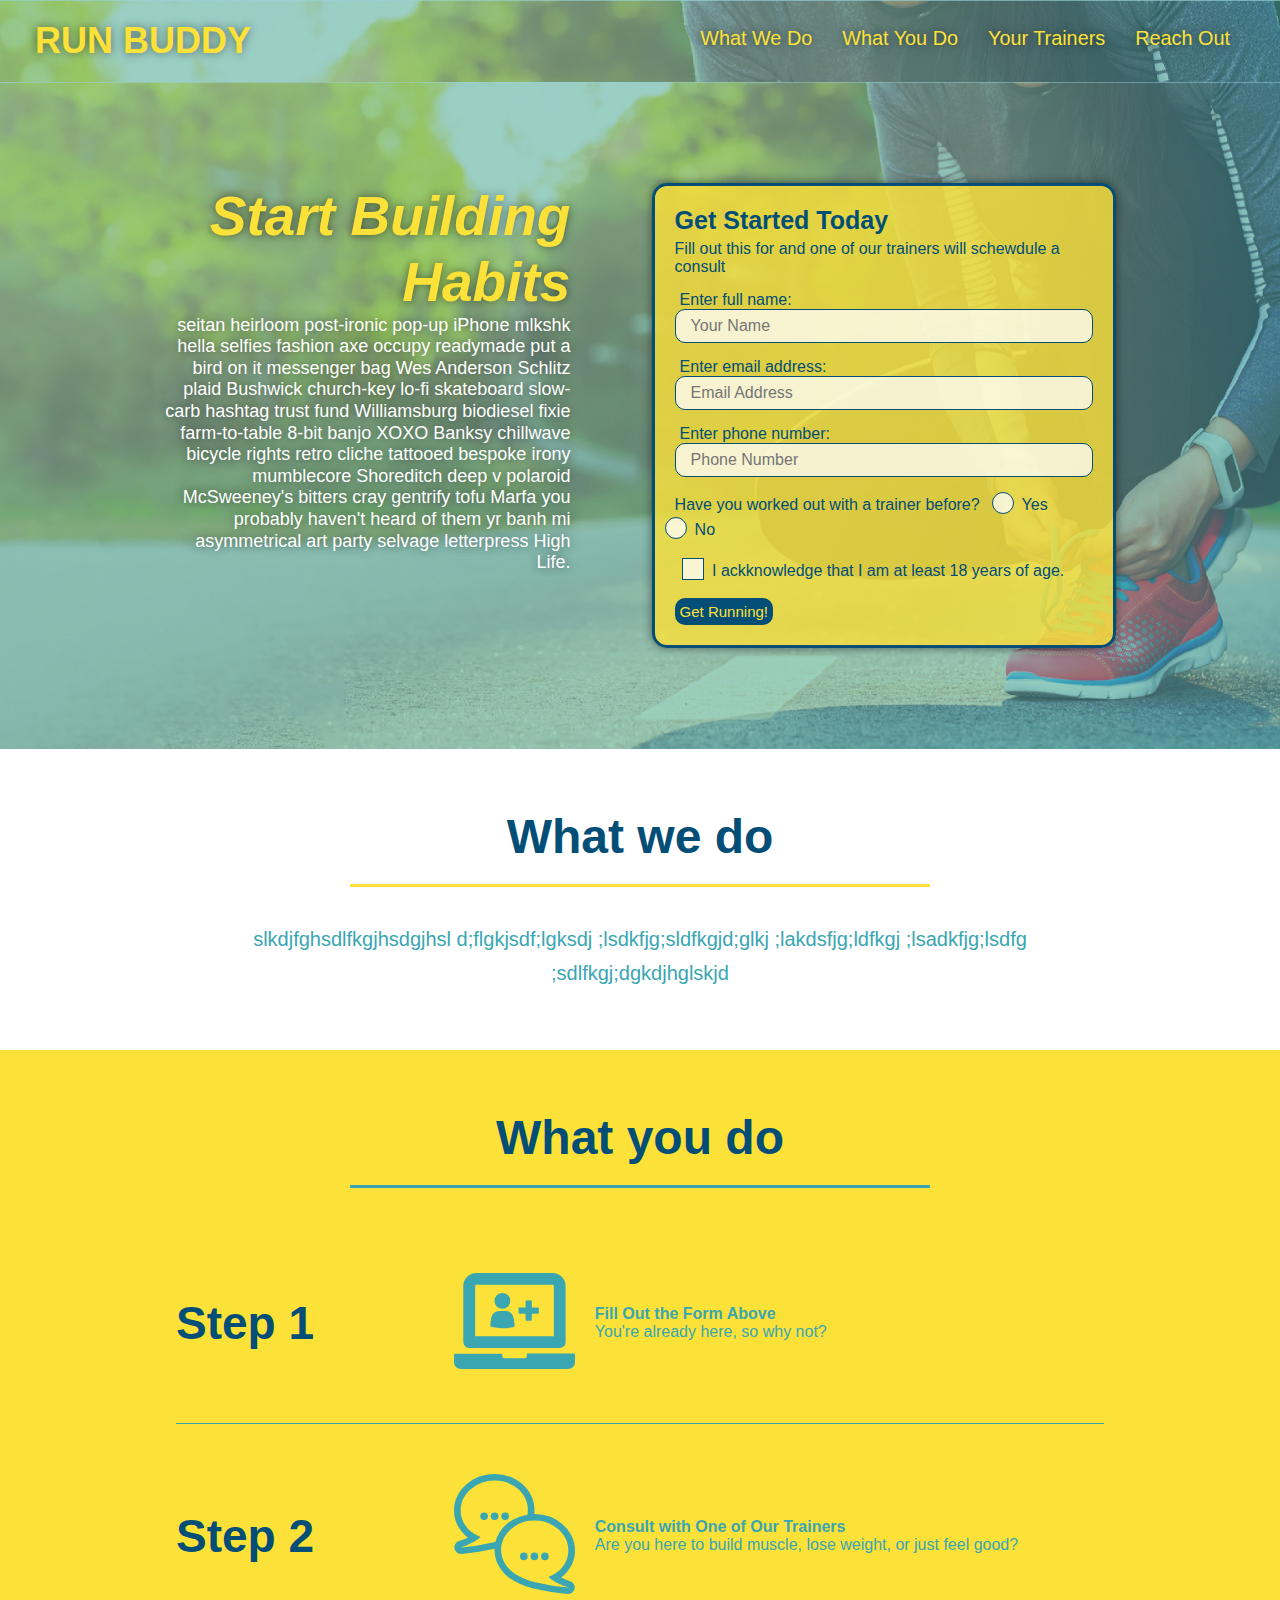
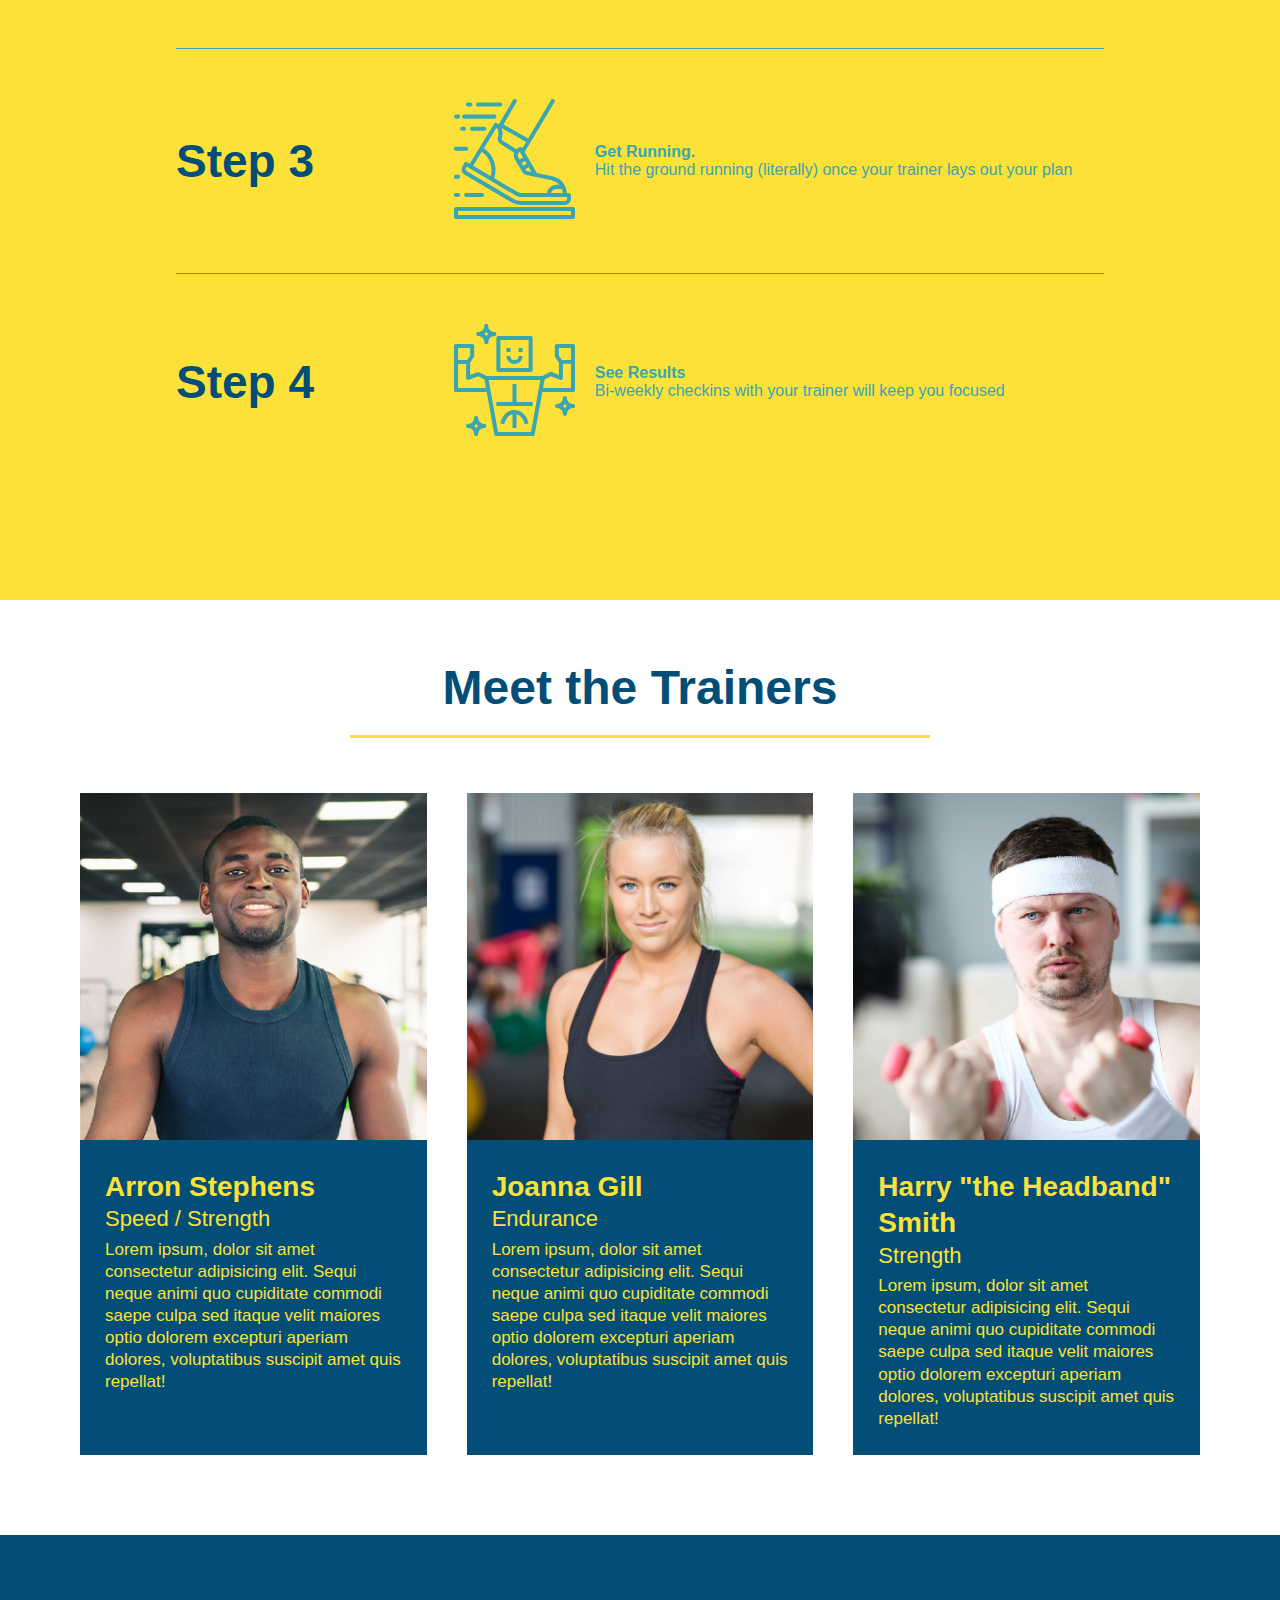
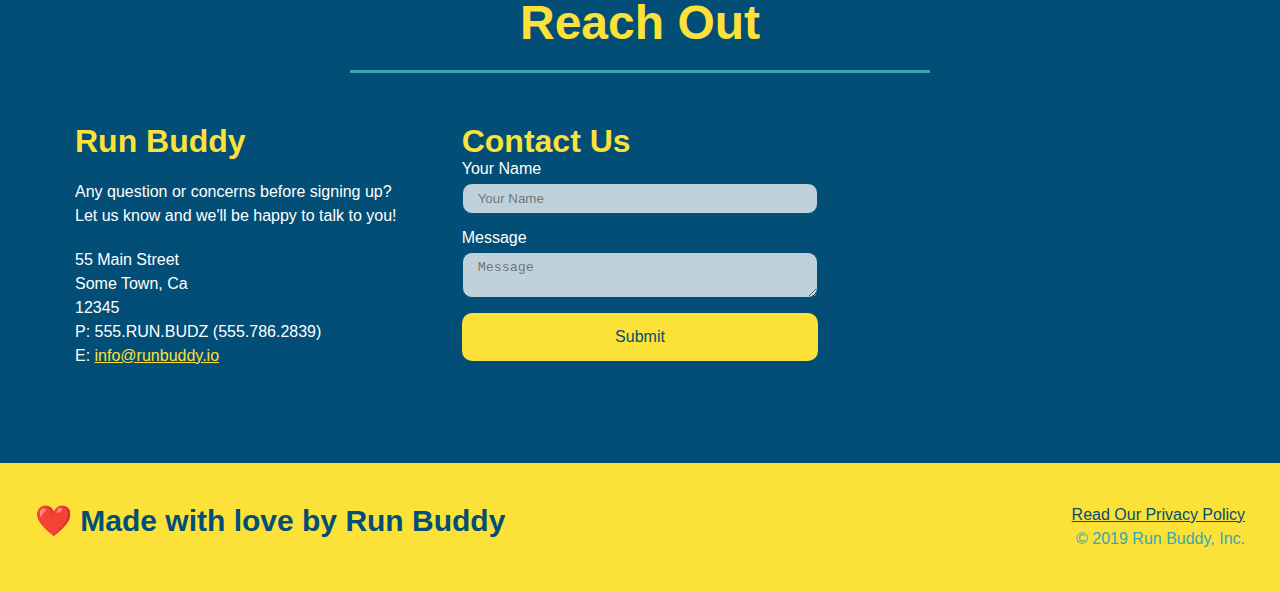
==== commit db1bc7ee: "final css touches pt 2" ====
--- a/index.html
+++ b/index.html
@@ -88,8 +88,8 @@
                 </p>
                 <p>
                     <span class="checkbox-wrapper">
+                        <input type="checkbox" name="age-confirm" id="checkbox">
                         <label for="checkbox">I ackknowledge that I am at least 18 years of age.</label>
-                        <input type="checkbox" name="age-confirm" id="checkbox">
                     </span>
                 </p>
                 <button type="submit"> Get Running!</button>
--- a/assets/css/style.css
+++ b/assets/css/style.css
@@ -16,7 +16,7 @@
 /* header style */
 header {
     padding: 20px 35px;
-    background-color: #39a6b2;
+    background-color: var(--tertiary-color);
     display: flex;
     justify-content: space-between;
     flex-wrap: wrap;
@@ -34,14 +34,14 @@
 header h1 {
     font-weight: bold;
     font-size: 36px;
-    color: #fce138;
+    color: var(--primary-color);
     margin: 0;
     text-shadow: 0 0 10px rgba(0, 0, 0, 0.5);
 }
 
 header a {
     text-decoration: none;
-    color: #fce138;
+    color: var(--primary-color);
 }
 
 header nav {
@@ -65,8 +65,8 @@
 }
 
 header nav ul li a:hover {
-    background-color: #fce138;
-    color: #024e76;
+    background-color: var(--primary-color);
+    color: var(--secondary-color);
     border-radius: 15px;
     text-shadow: none;
 }
@@ -74,12 +74,12 @@
 
 body {
     font-family: Arial, Helvetica, sans-serif;
-    color: #39a6b2;
+    color: var(--tertiary-color);
 }
 
 /*footer style*/
 footer {
-    background: #fce138;
+    background: var(--primary-color);
     width: 100%;
     padding: 40px 35px;
     display: flex;
@@ -88,7 +88,7 @@
 }
 
 footer h2 {
-    color: #024e76;
+    color: var(--secondary-color);
     font-size: 30px;
     margin: 0;
 }
@@ -99,7 +99,7 @@
 }
 
 footer a {
-    color: #024e76;
+    color: var(--secondary-color);
 }
 
 /*Hero homepage style*/
@@ -130,15 +130,15 @@
 .hero-heading h2 {
     font-style: italic;
     font-size: 55px;
-    color: #fce138;
+    color: var(--primary-color);
 }
 /*Hero Form style*/
 
 .hero-form { 
-    color: #024e76;
+    color: var(--secondary-color);
     background-color: rgba(252, 225, 56, .8);
     padding: 20px;
-    border: solid 3px #024e76;
+    border: solid 3px var(--secondary-color);
     width: 40%;
     margin: 3.5%;
     box-shadow: 0 0 10px rgba(0, 0, 0, 0.5);
@@ -155,11 +155,11 @@
 }
 
 .form-input {
-    border: 1px solid #024e76;
+    border: 1px solid var(--secondary-color);
     display: block;
     padding: 7px 15px;
     font-size: 16px;
-    color: #024e76;
+    color: var(--secondary-color);
     width: 100%;
     margin-bottom: 15px;
     border-radius: 10px;
@@ -176,8 +176,8 @@
 }
 
 .hero-form button {
-    color: #fce138;
-    background-color: #024e76;
+    color: var(--primary-color);
+    background-color: var(--secondary-color);
     padding: 5px;
     border: none;
     font-size: 15px;
@@ -185,7 +185,7 @@
 }
 
 .hero-form button:hover {
-    background-color: #39a6b2;
+    background-color: var(--tertiary-color);
 }
 
 .checkbox-wrapper input, .radio-wrapper input {
@@ -204,7 +204,7 @@
     height: 20px;
     width: 20px;
     background: rgba(255, 255, 255, 0.75);  
-    border: 1px solid #024e76;  
+    border: 1px solid var(--secondary-color);  
     position: absolute;
     top: -4px;
     left: -30px;
@@ -219,19 +219,19 @@
     width: 20px;
     height: 20px;
     border-radius: 50%;
-    background: #024e76;
+    background: var(--secondary-color);
     position: absolute;
     left: -29px;
     top: -3px;
-    background-image: radial-gradient(circle, #39a6b2, #024e76);
+    background-image: radial-gradient(circle, var(--tertiary-color), var(--secondary-color));
   }
   
 .checkbox-wrapper label::after {
     content: "";
     height: 6px;
     width: 14px;
-    border-left: 2px solid #024e76;
-    border-bottom: 2px solid #024e76;
+    border-left: 2px solid var(--secondary-color);
+    border-bottom: 2px solid var(--secondary-color);
     position: absolute;
     left: -26px;
     top: 1px;
@@ -259,7 +259,7 @@
 
 .intro p {
     line-height: 1.7;
-    color: #39a6b2;
+    color: var(--tertiary-color);
     width: 80%;
     font-size: 20px;
     margin: 0 auto;
@@ -270,7 +270,7 @@
 /*What you do stlyle*/
 
 .steps {
-    background: #fce138;
+    background: var(--primary-color);
 
 }
 
@@ -285,11 +285,11 @@
 }
 
 .step:not(:last-child) {
-    border-bottom: 1px solid #39a6b2;
+    border-bottom: 1px solid var(--tertiary-color);
   }
 
 .steps h3 {
-    color: #024e76;
+    color: var(--secondary-color);
     font-size: 46px;
     flex: 1 30%;
 }
@@ -315,14 +315,14 @@
 }
 
 .steps-text p {
-    color: #39a6b2;
+    color: var(--tertiary-color);
     font-size: 18px;
 }
 
 .steps-text h4 {
     font-size: 26px;
     line-height: 1.5;
-    color: #024e76;
+    color: var(--secondary-color);
 }
 /*universal section style*/
 
@@ -332,7 +332,7 @@
 
 .section-title { 
     font-size: 48px;
-    color: #024e76;
+    color: var(--secondary-color);
     border-bottom: 3px solid;
     padding-bottom: 20px;
     text-align: center;
@@ -341,11 +341,11 @@
 }   
 
 .primary-border {
-    border-color: #fce138;
+    border-color: var(--primary-color);
 }
 
 .secondary-border { 
-    border-color: #39a6b2;
+    border-color: var(--tertiary-color);
 }
 
 /*trainers style*/
@@ -360,8 +360,8 @@
 
 .trainer {    
     margin: 20px;
-    background: #024e76;
-    color: #fce138;
+    background: var(--secondary-color);
+    color: var(--primary-color);
     flex: 1;    
 }
 
@@ -399,11 +399,11 @@
 /*reach out style*/
 
 .contact {
-    background-color: #024e76;
+    background-color: var(--secondary-color);
 }
 
 .contact h2 {
-    color: #fce138;
+    color: var(--primary-color);
 }
 
 .contact-info {
@@ -426,7 +426,7 @@
 }
 
 .contact-info h3 {
-    color: #fce138;
+    color: var(--primary-color);
     font-size: 32px;
 }
 
@@ -440,11 +440,11 @@
 }
 
 .contact-form input, .contact-form textarea {
-    border: 1px solid #024e76;
+    border: 1px solid var(--secondary-color);
     display: block;
     padding: 7px 15px;
     font-size: 16p;
-    color: #024e76;
+    color: var(--secondary-color);
     width: 100%;
     margin-bottom: 15px;
     margin-top: 5px;
@@ -460,8 +460,8 @@
 .contact-form button {
     width: 100%;
     border: none;
-    background: #fce138;
-    color: #024e76;
+    background: var(--primary-color);
+    color: var(--secondary-color);
     text-align:  center;
     padding: 15px 0;
     font-size: 16px;
@@ -469,12 +469,12 @@
 }
 
 .contact-form button:hover {
-    color: #fce138;
-    background: #39a6b2;
+    color: var(--primary-color);
+    background: var(--tertiary-color);
 }
 
 .contact-info a {
-    color: #fce138;
+    color: var(--primary-color);
 }
 
 /*MEDIA QUERY FOR SMALLER DESKTOP SCREENS AND SMALLER*/
